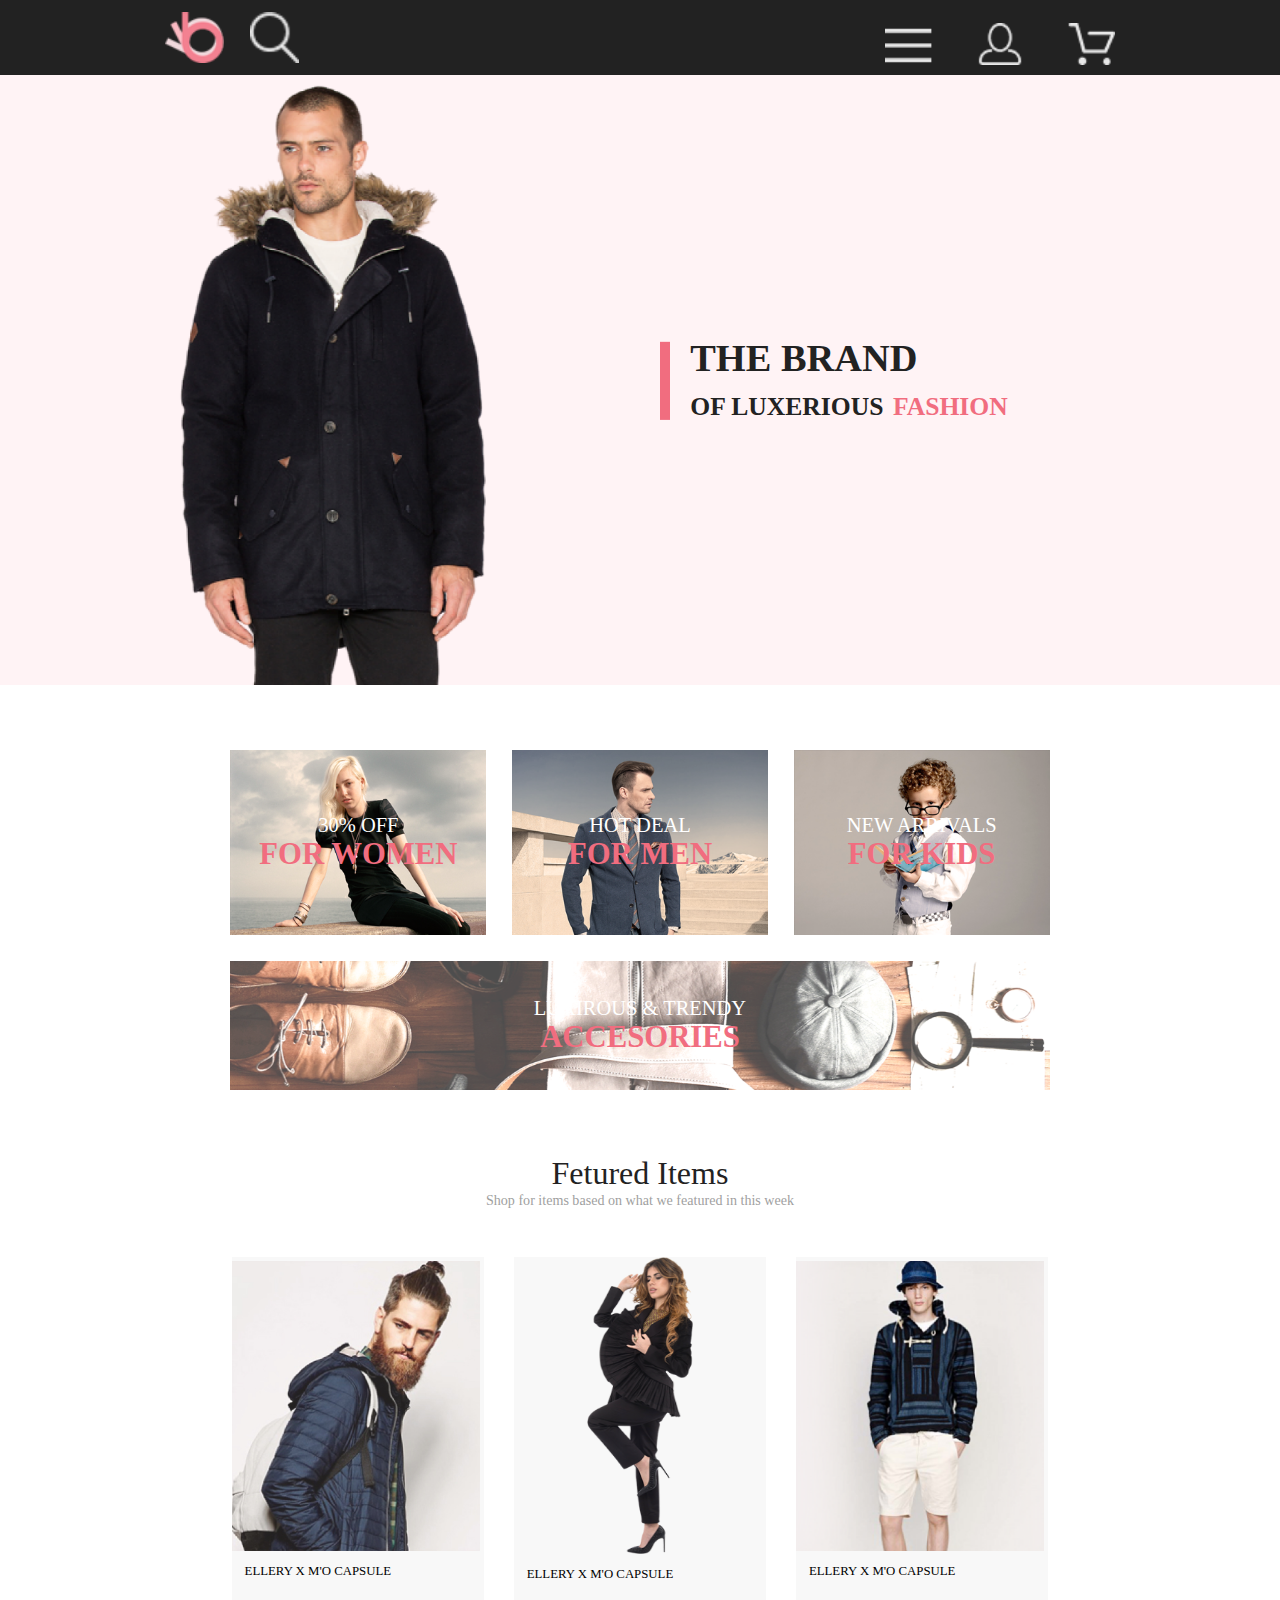
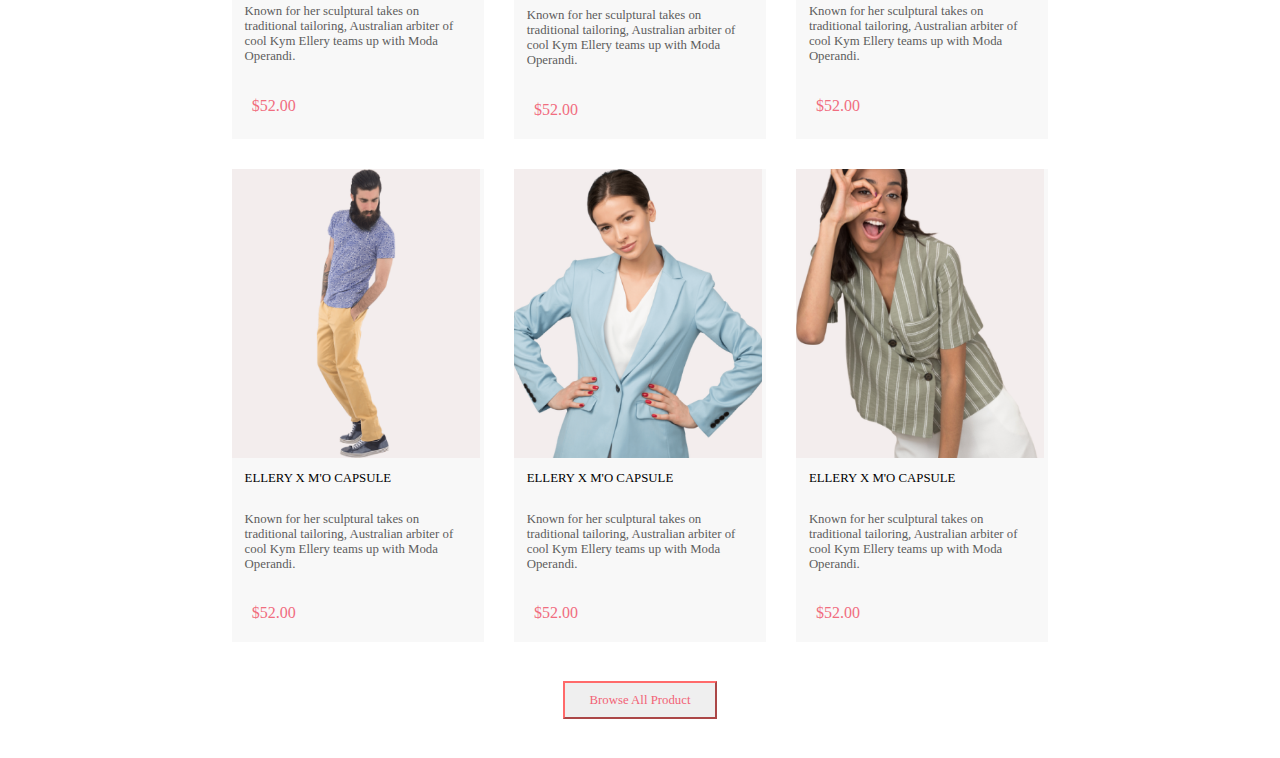
==== index.html @ 2a45edfb "HW7_index" ====
<!DOCTYPE html>
<html lang="ru">

<head>
    <meta charset="UTF-8">
    <meta name="viewport" content="width=device-width, initial-scale=1.0">
    <link rel="stylesheet" href="style.css">
    <title>Document</title>
</head>

<body>
    <header>
        <nav class="navigator">
            <div class="cari"><img src="icon/Group 2.png" alt="logo"><img src="icon/Forma 1.png" alt=""></div>
            <div class="menu"><img class="img_menu" src="icon/Button copy.png" alt=""></div>
        </nav>
    </header>
    <section class="Background">
        <img class="images_Background" src="images/Layer_57-removebg-preview 1.png" alt="">
        <img class="icon_Background" src="icon/Rectangle 16 copy.png" alt="">
        <h1 class="text_Background">THE BRAND <samp class="text_2_Background"><br>OF LUXERIOUS</samp> <samp
                class="text_Background_colar">FASHION</samp></h1>
    </section>
    <section class="the_upper_block">
        <div class="position_upper_block">
            <span class="filtr"></span>
            <img class="images_upper_block" src="images/Layer 43.png" alt="">
            <h2 class="text_upper_block">30% OFF <br><samp class="the_upper_block_2">FOR WOMEN</samp> </h2>
        </div>
        <div class="position_upper_block">
            <img class="images_upper_block" src="images/Rectangle 30.png" alt="">
            <h2 class="text_upper_block">HOT DEAL <br><samp class="the_upper_block_2">FOR MEN </samp> </h2>
        </div>
        <div class="position_upper_block">
            <img class="images_upper_block" src="images/Rectangle 30-2.png" alt="">
            <h2 class="text_upper_block">NEW ARRIVALS <br><samp class="the_upper_block_2">FOR KIDS</samp> </h2>
        </div>
        <div class="position_upper_block">
            <img class="images_upper_block_2" src="images/Rectangle 20.png" alt="">
            <h2 class="text_upper_block">LUXIROUS & TRENDY <br><samp class="the_upper_block_2">ACCESORIES</samp> </h2>
        </div>
    </section>
    <section class="product">
        <article>
            <h1 class="heading_product">Fetured Items</h1>
            <p class="paragraph_product">Shop for items based on what we featured in this week</p>
        </article>
        <article class="footer_product">
            <div class="top_product">
                <img class="images_product" src="images/Rectangle 15 copy.jpg" alt="">
                <h1 class="product_hed">ELLERY X M'O CAPSULE</h1>
                <p class="product_text">Known for her sculptural takes on traditional tailoring, Australian arbiter of cool Kym Ellery teams up with Moda Operandi.</p>
                <h2 class="product_price">$52.00</h2>
            </div>
            <div class="top_product">
                <img class="Background_images" src="images/Layer 51.png" alt="">
                <h1 class="product_hed">ELLERY X M'O CAPSULE</h1>
                <p class="product_text">Known for her sculptural takes on traditional tailoring, Australian arbiter of cool Kym Ellery teams up with Moda Operandi.</p>
                <h2 class="product_price">$52.00</h2>
            </div>
            <div class="top_product">
                <img class="images_product" src="images/Rectangle 15 copy.png" alt="">
                <h1 class="product_hed">ELLERY X M'O CAPSULE</h1>
                <p class="product_text">Known for her sculptural takes on traditional tailoring, Australian arbiter of cool Kym Ellery teams up with Moda Operandi.</p>
                <h2 class="product_price">$52.00</h2>
            </div>
            <div class="top_product">
                <img class="images_product" src="images/Rectangle 15 copy-2.png" alt="">
                <h1 class="product_hed">ELLERY X M'O CAPSULE</h1>
                <p class="product_text">Known for her sculptural takes on traditional tailoring, Australian arbiter of cool Kym Ellery teams up with Moda Operandi.</p>
                <h2 class="product_price">$52.00</h2>
            </div>
            <div class="top_product">
                <img class="images_product" src="images/Rectangle 15 copy-3.png" alt="">
                <h1 class="product_hed">ELLERY X M'O CAPSULE</h1>
                <p class="product_text">Known for her sculptural takes on traditional tailoring, Australian arbiter of cool Kym Ellery teams up with Moda Operandi.</p>
                <h2 class="product_price">$52.00</h2>
            </div>
            <div class="top_product">
                <img class="images_product" src="images/Rectangle 15 copy-4.png" alt="">
                <h1 class="product_hed">ELLERY X M'O CAPSULE</h1>
                <p class="product_text">Known for her sculptural takes on traditional tailoring, Australian arbiter of cool Kym Ellery teams up with Moda Operandi.</p>
                <h2 class="product_price">$52.00</h2>
            </div>
        </article>
    </section>
    <section>
        <footer class="footer">
            <div class="class_footer">
                <button class="button_footer">
                    <h1 class="text_footer">Browse All Product</h1>
                </button>
            </div>
        </footer>
    </section>
</body>

</html>
---- style.css ----
* {
    margin: 0;
    padding: 0;
}

body {
    max-width: 1600px;
}

.navigator {
    display: flex;
    height: 75px;
    background-color: #222;
    justify-content: space-around;
    align-items: center;
    gap: 20vw;
}

.cari {
    display: flex;
    /* width: 44px; */
    height: 4vw;
    gap: 2vw;
}

.menu {
    height: 29px;
}
.img_menu{
    width: 18vw;
}

.Background {
    display: flex;
    align-items: center;
    background-color: rgb(255, 243, 245)
}

.images_Background {
    width: 50vw;
}

.icon_Background {
    width: 0.8vw;
    margin: 20px;
}

.text_Background {
    color: #222;
    /* width: 377px; */
    font-family: Lato;
    font-size: 3vw;
    font-style: normal;
    font-weight: 900;
    line-height: normal;
    /* margin: 10px; */
}

.text_Background_colar {
    color: #F16D7F;
    font-family: Lato;
    font-size: 2vw;
    font-style: normal;
    font-weight: 700;
    line-height: normal;

}

.text_2_Background {
    color: #222;
    font-family: Lato;
    font-size: 2vw;
    font-style: normal;
    font-weight: 700;
    line-height: normal;
}

.the_upper_block {
    display: flex;
    /* grid-template-columns: 20% 20% 20%; */
    justify-content: center;
    gap: 2vw;
    margin: 65px;
    flex-wrap: wrap;
}

.position_upper_block {
    display: grid;
    place-items: center;
    position: relative;
}

.images_upper_block {
    width: 20vw;
    background-image: linear-gradient(rgba(33, 22, 22, 0.70));

}

.images_upper_block_2 {
    width: 64vw;
}

.text_upper_block {
    position: absolute;
    color: #FFF;
    text-align: center;
    font-family: Lato;
    font-size: 1.6vw;
    font-style: normal;
    font-weight: 400;
    line-height: normal;
}

.the_upper_block_2 {
    color: #F16D7F;
    font-family: Lato;
    font-size: 2.4vw;
    font-style: normal;
    font-weight: 700;
    line-height: normal;
}

/* .position_upper_block {
    position: relative;
} */

.product {
    display: flex;
    flex-direction: column;
    align-items: center;
    justify-content: center;
}

.heading_product {
    display: flex;
    align-items: center;
    flex-direction: column;
    color: #222;
    font-family: Lato;
    font-size: 2.5vw;
    font-style: normal;
    font-weight: 400;
    line-height: normal;
    margin: 0px;

}

.paragraph_product {
    color: #9F9F9F;
    font-family: Lato;
    font-size: 1.1vw;
    font-style: normal;
    font-weight: 400;
    line-height: normal;
}

.footer_product {
    display: grid;
    grid-template-columns: repeat(3, 19.7vw);
    margin-top: 48px;
    -webkit-box-pack: center;
    justify-content: center;
    gap: 30px;


}

.Background_images {
    display: block;
    margin: auto;
    height: 23.2vw;

}

.top_product {
    background: #F8F8F8;
    display: flex;
    -webkit-box-orient: vertical;
    -webkit-box-direction: normal;
    flex-direction: column;
    -webkit-box-pack: center;
    justify-content: center;
    -webkit-box-align: start;
    align-items: flex-start;
    gap: 0vw;
}

.images_product {
    width: 19.4vw;
}

.product_hed {
    color: #000;
    font-family: Lato;
    font-size: 1vw;
    font-style: normal;
    font-weight: 400;
    line-height: normal;
    margin: 1vw;
}

.product_text {
    /* width: 20vw; */
    color: #5D5D5D;
    font-family: Lato;
    font-size: 1vw;
    font-style: normal;
    font-weight: 300;
    line-height: normal;
    margin: 1vw;
}

.product_price {
    color: #F16D7F;
    font-family: Lato;
    font-size: 16px;
    font-style: normal;
    font-weight: 400;
    line-height: normal;
    margin: 20px;
}

.class_footer {
    display: flex;
    justify-content: center;
    align-items: center;
    margin: 3vw;
}

.button_footer {
    width: 12vw;
    height: 3vw;
    flex-shrink: 0;
    border-color: #FF6A6A;
}

.text_footer {
    color: #F26376;
    font-family: Lato;
    font-size: 1vw;
    font-style: normal;
    font-weight: 400;
    line-height: normal;
}

@media(max-width:1023px) {
    .the_upper_block {
        display: grid;
        grid-template-columns: repeat(3, 30vw);
        justify-content: center;
        gap: 2vw;
        margin: 65px;
    }

    .images_upper_block {
        width: 30vw;
    }

    .images_upper_block_2 {
        grid-column: 1/span4;
        width: 94vw;
    }

    .text_upper_block {
        grid-column: 1/ span4;
    }

    .footer_product {
        display: grid;
        grid-template-columns: repeat(2, 45.5vw);
        margin-top: 48px;
        -webkit-box-pack: center;
        justify-content: center;
        gap: 30px;
    }

    .images_product {
        width: 47vw;
    }

    .Background_images {
        display: block;
        margin: auto;
        height: 47vw;
    }

    .top_product {
        background: #F8F8F8;
        display: flex;
        width: 47vw;
        -webkit-box-direction: normal;
        flex-direction: column;
        -webkit-box-pack: center;
        justify-content: center;
        -webkit-box-align: start;
        align-items: flex-start;
        gap: 0vw;
    }

    .button_footer {
        width: 26vw;
        height: 5vw;
    }

    .text_footer{
        font-size: 2vw;
    }

}
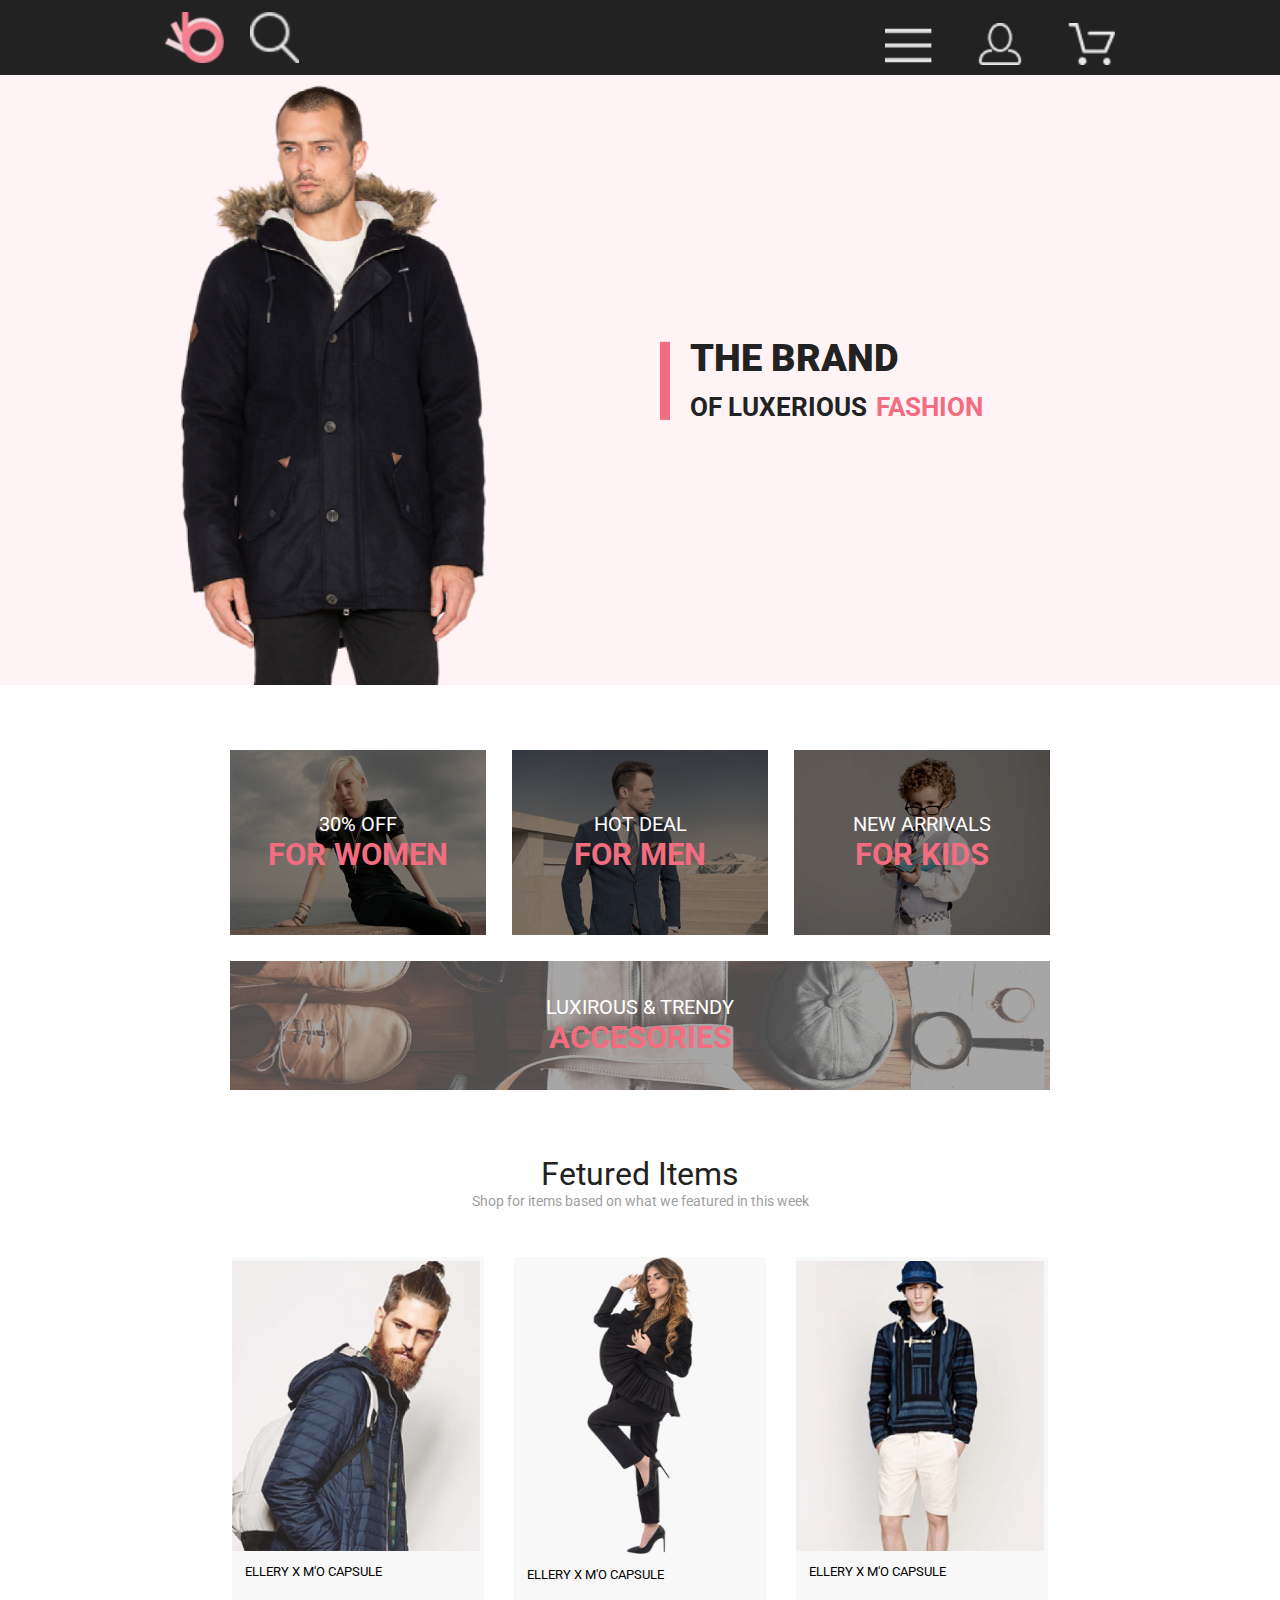
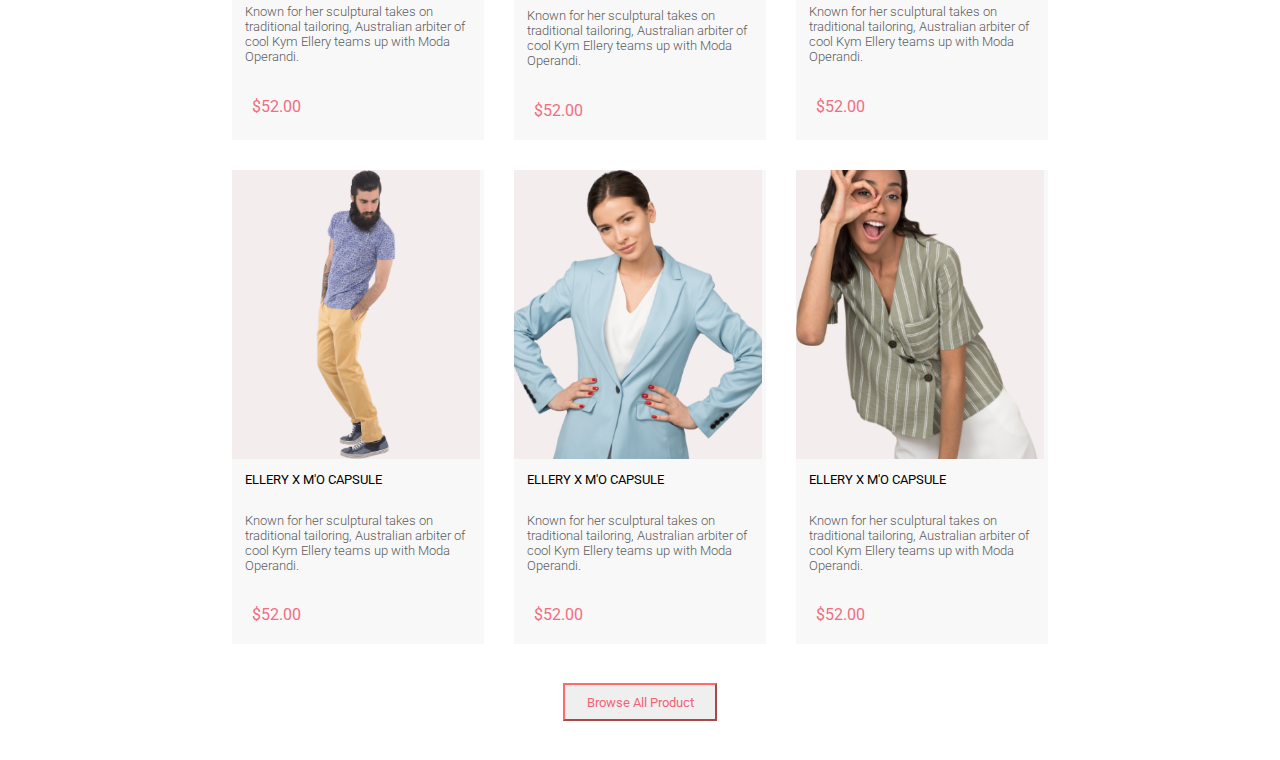
==== commit 6797d684: "HW_8" ====
--- a/index.html
+++ b/index.html
@@ -5,6 +5,9 @@
     <meta charset="UTF-8">
     <meta name="viewport" content="width=device-width, initial-scale=1.0">
     <link rel="stylesheet" href="style.css">
+    <link rel="preconnect" href="https://fonts.googleapis.com">
+    <link rel="preconnect" href="https://fonts.gstatic.com" crossorigin>
+    <link href="https://fonts.googleapis.com/css2?family=Roboto&display=swap" rel="stylesheet">
     <title>Document</title>
 </head>
 
@@ -49,37 +52,43 @@
             <div class="top_product">
                 <img class="images_product" src="images/Rectangle 15 copy.jpg" alt="">
                 <h1 class="product_hed">ELLERY X M'O CAPSULE</h1>
-                <p class="product_text">Known for her sculptural takes on traditional tailoring, Australian arbiter of cool Kym Ellery teams up with Moda Operandi.</p>
+                <p class="product_text">Known for her sculptural takes on traditional tailoring, Australian arbiter of
+                    cool Kym Ellery teams up with Moda Operandi.</p>
                 <h2 class="product_price">$52.00</h2>
             </div>
             <div class="top_product">
                 <img class="Background_images" src="images/Layer 51.png" alt="">
                 <h1 class="product_hed">ELLERY X M'O CAPSULE</h1>
-                <p class="product_text">Known for her sculptural takes on traditional tailoring, Australian arbiter of cool Kym Ellery teams up with Moda Operandi.</p>
+                <p class="product_text">Known for her sculptural takes on traditional tailoring, Australian arbiter of
+                    cool Kym Ellery teams up with Moda Operandi.</p>
                 <h2 class="product_price">$52.00</h2>
             </div>
             <div class="top_product">
                 <img class="images_product" src="images/Rectangle 15 copy.png" alt="">
                 <h1 class="product_hed">ELLERY X M'O CAPSULE</h1>
-                <p class="product_text">Known for her sculptural takes on traditional tailoring, Australian arbiter of cool Kym Ellery teams up with Moda Operandi.</p>
+                <p class="product_text">Known for her sculptural takes on traditional tailoring, Australian arbiter of
+                    cool Kym Ellery teams up with Moda Operandi.</p>
                 <h2 class="product_price">$52.00</h2>
             </div>
             <div class="top_product">
                 <img class="images_product" src="images/Rectangle 15 copy-2.png" alt="">
                 <h1 class="product_hed">ELLERY X M'O CAPSULE</h1>
-                <p class="product_text">Known for her sculptural takes on traditional tailoring, Australian arbiter of cool Kym Ellery teams up with Moda Operandi.</p>
+                <p class="product_text">Known for her sculptural takes on traditional tailoring, Australian arbiter of
+                    cool Kym Ellery teams up with Moda Operandi.</p>
                 <h2 class="product_price">$52.00</h2>
             </div>
             <div class="top_product">
                 <img class="images_product" src="images/Rectangle 15 copy-3.png" alt="">
                 <h1 class="product_hed">ELLERY X M'O CAPSULE</h1>
-                <p class="product_text">Known for her sculptural takes on traditional tailoring, Australian arbiter of cool Kym Ellery teams up with Moda Operandi.</p>
+                <p class="product_text">Known for her sculptural takes on traditional tailoring, Australian arbiter of
+                    cool Kym Ellery teams up with Moda Operandi.</p>
                 <h2 class="product_price">$52.00</h2>
             </div>
             <div class="top_product">
                 <img class="images_product" src="images/Rectangle 15 copy-4.png" alt="">
                 <h1 class="product_hed">ELLERY X M'O CAPSULE</h1>
-                <p class="product_text">Known for her sculptural takes on traditional tailoring, Australian arbiter of cool Kym Ellery teams up with Moda Operandi.</p>
+                <p class="product_text">Known for her sculptural takes on traditional tailoring, Australian arbiter of
+                    cool Kym Ellery teams up with Moda Operandi.</p>
                 <h2 class="product_price">$52.00</h2>
             </div>
         </article>
@@ -95,11 +104,4 @@
     </section>
 </body>
 
-</html>
-
-
-
-
-
-
-
+</html>--- a/style.css
+++ b/style.css
@@ -1,10 +1,11 @@
 * {
     margin: 0;
     padding: 0;
+    font-family: 'Roboto', sans-serif;
 }
 
 body {
-    max-width: 1600px;
+    /* max-width: 1600px; */
 }
 
 .navigator {
@@ -26,7 +27,8 @@
 .menu {
     height: 29px;
 }
-.img_menu{
+
+.img_menu {
     width: 18vw;
 }
 
@@ -48,7 +50,7 @@
 .text_Background {
     color: #222;
     /* width: 377px; */
-    font-family: Lato;
+    font-family: 'Roboto', sans-serif;
     font-size: 3vw;
     font-style: normal;
     font-weight: 900;
@@ -58,7 +60,7 @@
 
 .text_Background_colar {
     color: #F16D7F;
-    font-family: Lato;
+    font-family: 'Roboto', sans-serif;
     font-size: 2vw;
     font-style: normal;
     font-weight: 700;
@@ -68,7 +70,7 @@
 
 .text_2_Background {
     color: #222;
-    font-family: Lato;
+    font-family: 'Roboto', sans-serif;
     font-size: 2vw;
     font-style: normal;
     font-weight: 700;
@@ -93,18 +95,19 @@
 .images_upper_block {
     width: 20vw;
     background-image: linear-gradient(rgba(33, 22, 22, 0.70));
-
+    filter: brightness(50%)
 }
 
 .images_upper_block_2 {
     width: 64vw;
+    filter: brightness(50%);
 }
 
 .text_upper_block {
     position: absolute;
     color: #FFF;
     text-align: center;
-    font-family: Lato;
+    font-family: 'Roboto', sans-serif;
     font-size: 1.6vw;
     font-style: normal;
     font-weight: 400;
@@ -113,7 +116,7 @@
 
 .the_upper_block_2 {
     color: #F16D7F;
-    font-family: Lato;
+    font-family: 'Roboto', sans-serif;
     font-size: 2.4vw;
     font-style: normal;
     font-weight: 700;
@@ -136,7 +139,7 @@
     align-items: center;
     flex-direction: column;
     color: #222;
-    font-family: Lato;
+    font-family: 'Roboto', sans-serif;
     font-size: 2.5vw;
     font-style: normal;
     font-weight: 400;
@@ -147,7 +150,7 @@
 
 .paragraph_product {
     color: #9F9F9F;
-    font-family: Lato;
+    font-family: 'Roboto', sans-serif;
     font-size: 1.1vw;
     font-style: normal;
     font-weight: 400;
@@ -191,7 +194,7 @@
 
 .product_hed {
     color: #000;
-    font-family: Lato;
+    font-family: 'Roboto', sans-serif;
     font-size: 1vw;
     font-style: normal;
     font-weight: 400;
@@ -202,7 +205,7 @@
 .product_text {
     /* width: 20vw; */
     color: #5D5D5D;
-    font-family: Lato;
+    font-family: 'Roboto', sans-serif;
     font-size: 1vw;
     font-style: normal;
     font-weight: 300;
@@ -212,7 +215,7 @@
 
 .product_price {
     color: #F16D7F;
-    font-family: Lato;
+    font-family: 'Roboto', sans-serif;
     font-size: 16px;
     font-style: normal;
     font-weight: 400;
@@ -225,6 +228,12 @@
     justify-content: center;
     align-items: center;
     margin: 3vw;
+    background-color: transparent;
+    background-repeat: no-repeat;
+    border: none;
+    cursor: pointer;
+    overflow: hidden;
+    outline: none;
 }
 
 .button_footer {
@@ -236,14 +245,14 @@
 
 .text_footer {
     color: #F26376;
-    font-family: Lato;
+    font-family: 'Roboto', sans-serif;
     font-size: 1vw;
     font-style: normal;
     font-weight: 400;
     line-height: normal;
 }
 
-@media(max-width:1023px) {
+@media(min-width: 768px) and (max-width: 1024px) {
     .the_upper_block {
         display: grid;
         grid-template-columns: repeat(3, 30vw);
@@ -302,8 +311,138 @@
         height: 5vw;
     }
 
+    .text_footer {
+        font-size: 2vw;
+    }
+
+}
+
+@media(max-width:767px) {
+    .navigator{
+        flex-wrap: wrap;
+    }
+    .cari{
+        height: 50%;
+    }
+    .menu{
+        height: 30%;
+    }
+    .img_menu{
+        width: 90%;
+    }
+    .Background {
+        width: 100vw;
+        height: 100vw;
+        display: flex;
+        align-items: center;
+        background-color: rgb(255, 243, 245);
+        justify-content: center;
+    }
+
+    .images_Background {
+        display: none;
+    }
+
+    .text_Background {
+        font-size: 6vw;
+    }
+
+    .text_Background_colar {
+        font-size: 3.5vw;
+
+    }
+
+    .text_2_Background {
+        font-size: 3.5vw;
+    }
+
+    .icon_Background {
+        width: 1.5vw;
+        margin: 20px;
+    }
+
+    .text_upper_block {
+        font-size: 6vw;
+    }
+
+    .the_upper_block_2 {
+        font-size: 8vw;
+    }
+
+    .position_upper_block {
+        margin: 3vw;
+
+    }
+
+    .images_upper_block {
+        width: 90vw;
+
+    }
+
+    .images_upper_block_2 {
+        width: 90vw;
+        height: 20vw;
+    }
+
+    .heading_product {
+        font-size: 8vw;
+    }
+
+    .paragraph_product {
+        font-size: 3.7vw;
+    }
+
+    .footer_product {
+        display: flex;
+        flex-direction: column;
+    }
+
+    .images_product {
+        width: 90vw;
+    }
+
+    .Background_images {
+        display: block;
+        margin: auto;
+        height: 90vw;
+    }
+
+    .top_product {
+        gap: 0vw;
+        align-items: center;
+    }
+
+    .product_hed {
+        margin: 5vw;
+        font-size: 3.5vw;
+        position: relative;
+        left: -19.5vw;
+        margin-top: 8vw;
+        margin-bottom: 3vw;
+    }
+
+    .product_text {
+        font-size: 3.5vw;
+        margin-left: 5vw;
+        width: 80vw;
+    }
+    .product_price{
+        position: relative;
+        left: -30vw;
+        font-size: 5vw;
+    }
+    .class_footer{
+        
+    }
+    .button_footer{
+        width: 50vw;
+        height: 10vw;
+        margin: 10vw;
+        flex-shrink: 0;
+        border-color: #FF6A6A;
+        background-color: #ffffff;
+    }
     .text_footer{
-        font-size: 2vw;
-    }
-
+        font-size: 4vw;
+    }
 }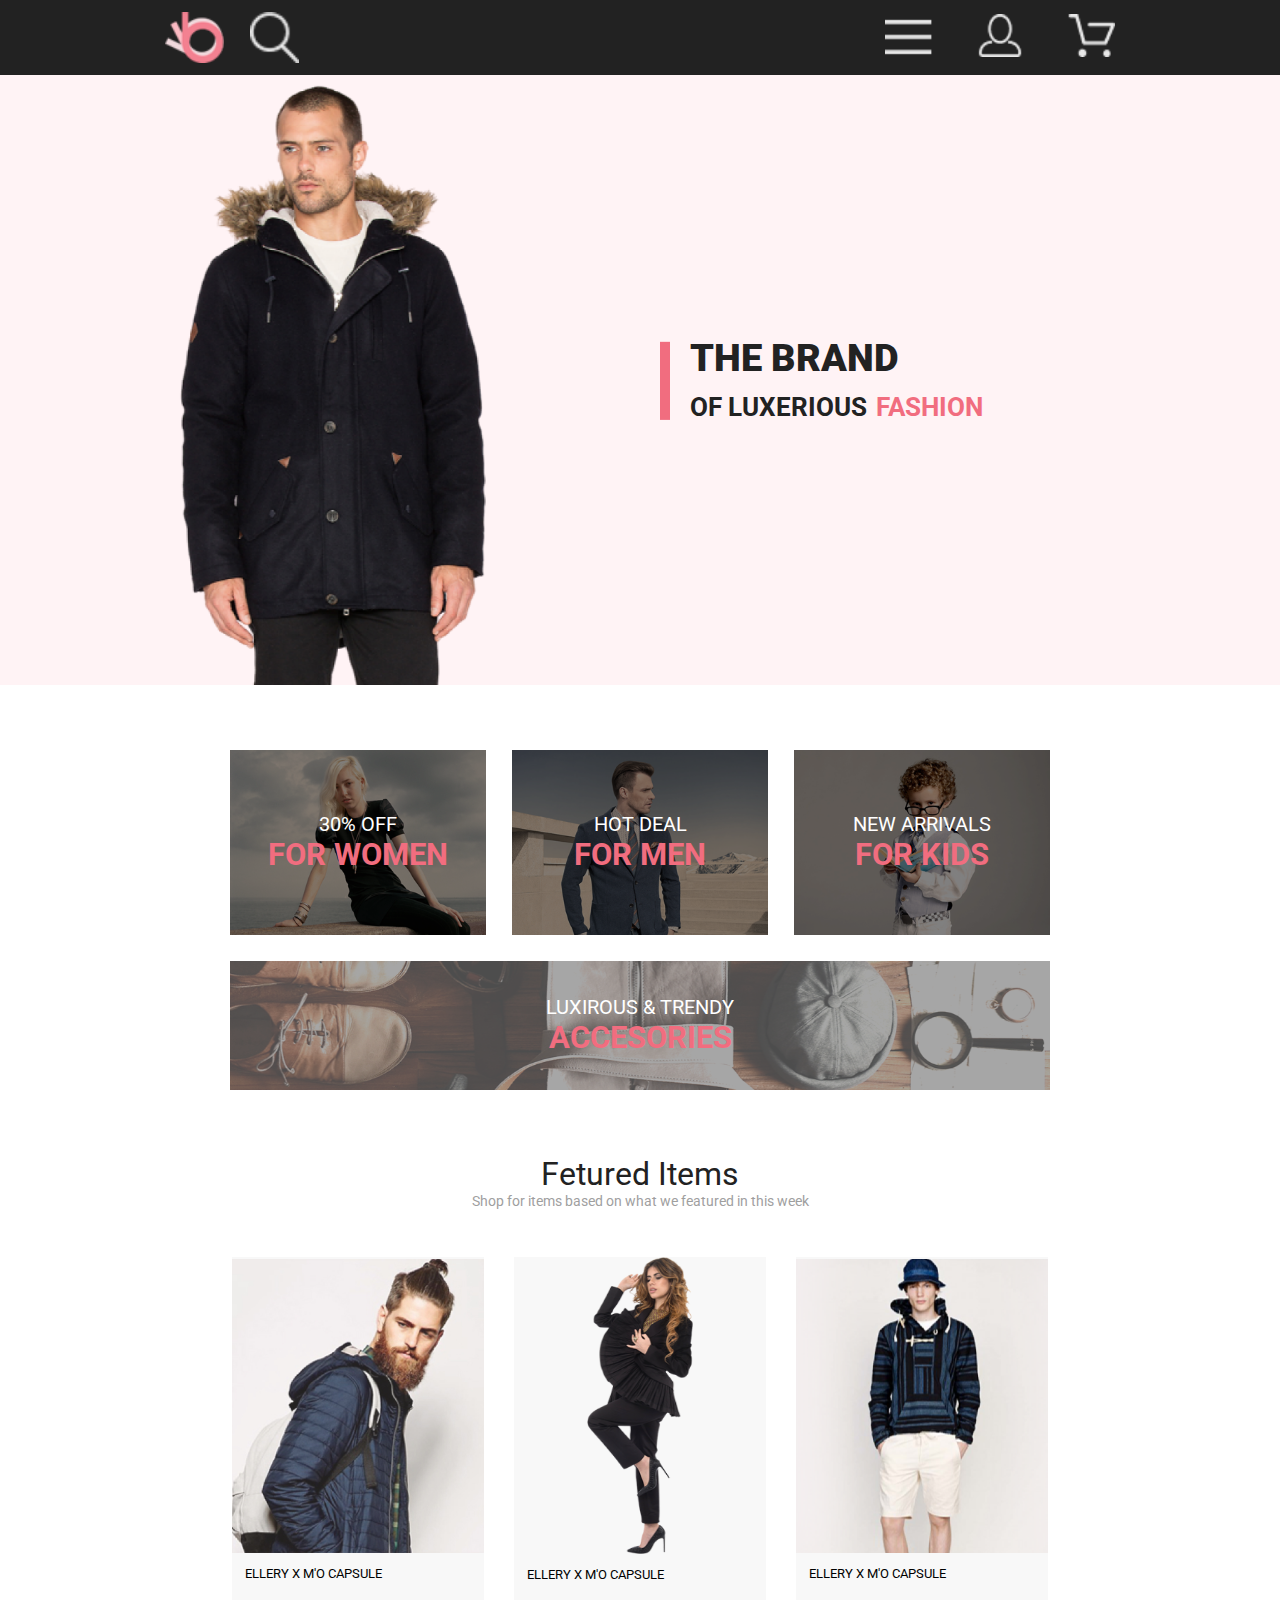
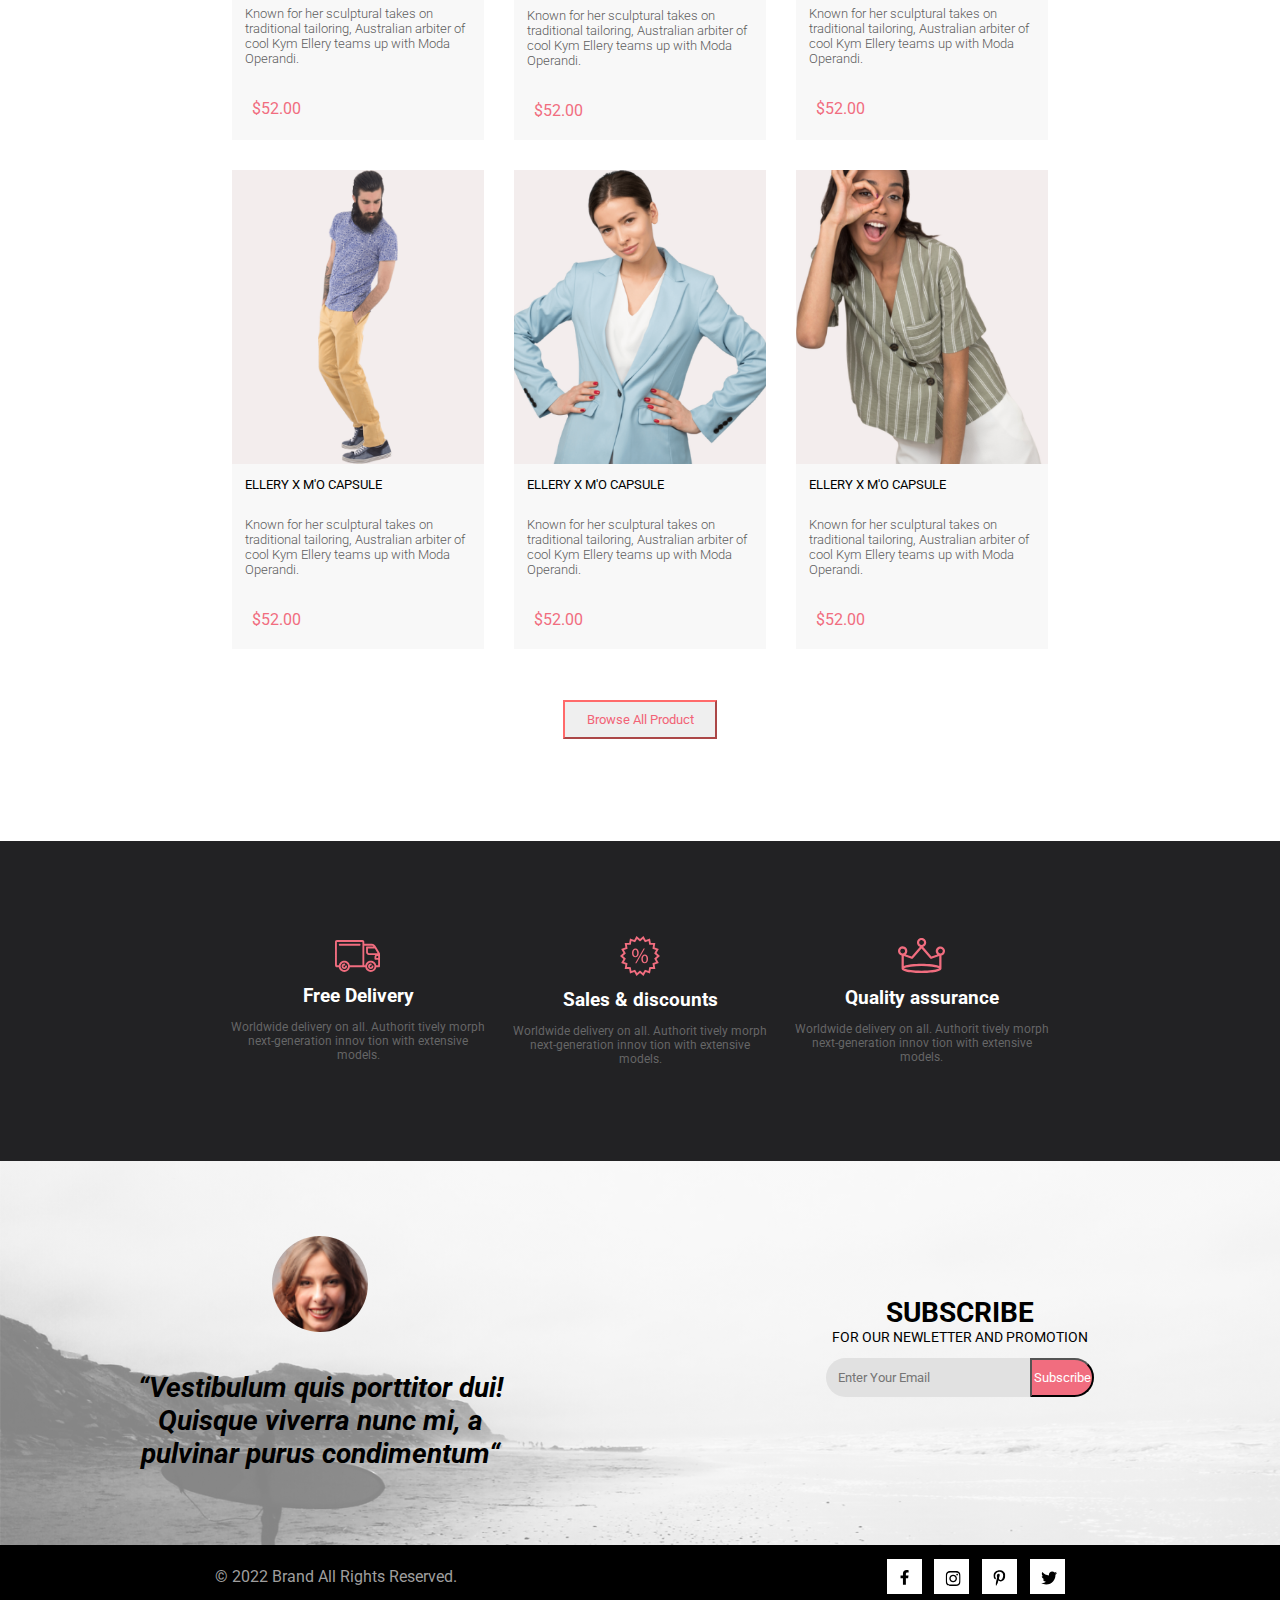
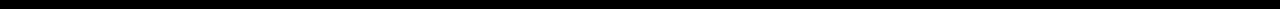
==== commit a2374695: "HW9" ====
--- a/index.html
+++ b/index.html
@@ -102,6 +102,130 @@
             </div>
         </footer>
     </section>
+    <section class="content_color">
+        <div class="content">
+            <div class="content_h1">
+                <svg class="img_content" width="46" height="32" viewBox="0 0 46 32" fill="none"
+                    xmlns="http://www.w3.org/2000/svg">
+                    <path
+                        d="M30.2868 27.2429H14.8098C14.6026 28.5509 13.9355 29.742 12.9285 30.6021C11.9215 31.4621 10.6406 31.9346 9.31633 31.9346C7.99203 31.9346 6.71117 31.4621 5.70415 30.6021C4.69713 29.742 4.03003 28.5509 3.82283 27.2429H1.88582C1.391 27.2397 0.91765 27.0404 0.569536 26.6887C0.221422 26.337 0.0269624 25.8618 0.0288259 25.3669V1.87695C0.0266969 1.38195 0.221028 0.906335 0.56917 0.554443C0.917313 0.202551 1.39082 0.00317363 1.88582 0H27.4368C27.9318 0.00317353 28.4051 0.202522 28.7531 0.554443C29.1011 0.906364 29.2952 1.38204 29.2928 1.87695V3.78198H36.4138C36.4942 3.78164 36.5742 3.79208 36.6518 3.81299C38.9518 4.01299 40.1088 5.2129 41.3288 7.2749L44.8878 13.3689C44.9727 13.5136 45.0176 13.6782 45.0178 13.8459V26.304C45.0189 26.5515 44.9216 26.7892 44.7475 26.9651C44.5733 27.141 44.3364 27.2406 44.0888 27.2419H41.2748C41.0676 28.5499 40.4005 29.741 39.3935 30.6011C38.3865 31.4611 37.1056 31.9336 35.7813 31.9336C34.457 31.9336 33.1762 31.4611 32.1691 30.6011C31.1621 29.741 30.495 28.5499 30.2878 27.2419L30.2868 27.2429ZM32.0648 26.304C32.0727 27.0369 32.2973 27.7511 32.7102 28.3567C33.1231 28.9623 33.706 29.4322 34.3854 29.7073C35.0649 29.9824 35.8105 30.0503 36.5284 29.9026C37.2464 29.7548 37.9046 29.398 38.4202 28.877C38.9358 28.3559 39.2857 27.6941 39.426 26.9746C39.5662 26.2551 39.4905 25.5103 39.2083 24.8337C38.9262 24.1572 38.4502 23.5794 37.8403 23.1729C37.2304 22.7663 36.5138 22.5491 35.7808 22.5488C34.7905 22.5552 33.8431 22.9543 33.1464 23.6582C32.4498 24.3621 32.0608 25.3136 32.0648 26.304ZM5.60085 26.304C5.60874 27.0369 5.83327 27.7511 6.2462 28.3567C6.65914 28.9623 7.24201 29.4322 7.92143 29.7073C8.60086 29.9824 9.34648 30.0503 10.0644 29.9026C10.7824 29.7548 11.4406 29.398 11.9562 28.877C12.4718 28.3559 12.8217 27.6941 12.962 26.9746C13.1022 26.2551 13.0265 25.5103 12.7443 24.8337C12.4622 24.1572 11.9862 23.5794 11.3763 23.1729C10.7664 22.7663 10.0498 22.5491 9.31682 22.5488C8.3263 22.5549 7.37866 22.9537 6.68181 23.6577C5.98496 24.3617 5.59585 25.3134 5.59984 26.304H5.60085ZM41.2728 25.366H43.1588V19.7478H40.4228C40.3002 19.7473 40.1789 19.7227 40.0659 19.6753C39.9528 19.6279 39.8502 19.5585 39.7639 19.4714C39.6776 19.3843 39.6094 19.281 39.563 19.1675C39.5167 19.054 39.4932 18.9324 39.4938 18.8098V16.9629C39.4935 16.2423 39.7691 15.5488 40.2638 15.0249H33.8848C33.8076 15.0248 33.7307 15.015 33.6558 14.9958C32.9511 14.933 32.2956 14.6081 31.819 14.0852C31.3423 13.5623 31.0793 12.8794 31.0818 12.1719V7.47192C31.0812 7.34927 31.1047 7.22758 31.151 7.11401C31.1973 7.00044 31.2656 6.89725 31.3519 6.81006C31.4381 6.72286 31.5407 6.6535 31.6538 6.60596C31.7669 6.55841 31.8882 6.53361 32.0108 6.53296H38.4938C38.1495 6.21428 37.7421 5.97123 37.2981 5.81982C36.854 5.66842 36.3831 5.61187 35.9158 5.65381H29.2928V25.3618H30.2868C30.494 24.0538 31.1611 22.8627 32.1682 22.0027C33.1752 21.1426 34.456 20.6702 35.7803 20.6702C37.1046 20.6702 38.3855 21.1426 39.3925 22.0027C40.3995 22.8627 41.0666 24.0538 41.2738 25.3618L41.2728 25.366ZM14.8088 25.366H27.4358V1.87598H1.88582V25.366H3.82283C4.03003 24.058 4.69713 22.8666 5.70415 22.0066C6.71117 21.1465 7.99203 20.6741 9.31633 20.6741C10.6406 20.6741 11.9215 21.1465 12.9285 22.0066C13.9355 22.8666 14.6026 24.058 14.8098 25.366H14.8088ZM41.3508 16.9658V17.875H43.1588V16.0278H42.2798C42.033 16.0294 41.7968 16.1288 41.6229 16.304C41.449 16.4792 41.3516 16.716 41.3518 16.9629L41.3508 16.9658ZM32.9378 12.1738C32.9368 12.4263 33.0359 12.6691 33.2134 12.8486C33.3909 13.0282 33.6324 13.13 33.8848 13.1318C33.9487 13.1316 34.0124 13.1384 34.0748 13.1519H42.5998L39.8339 8.41602H32.9338L32.9378 12.1738ZM33.0308 26.3059C33.0279 25.5734 33.3157 24.8695 33.8311 24.3489C34.3464 23.8283 35.0473 23.5333 35.7798 23.5288C36.0286 23.5288 36.2672 23.6278 36.4431 23.8037C36.619 23.9796 36.7178 24.218 36.7178 24.4668C36.7178 24.7156 36.619 24.9542 36.4431 25.1301C36.2672 25.306 36.0286 25.4048 35.7798 25.4048C35.6015 25.4032 35.4267 25.4548 35.2777 25.5527C35.1286 25.6507 35.012 25.7905 34.9427 25.9548C34.8733 26.1191 34.8544 26.3005 34.8882 26.4756C34.922 26.6507 35.0071 26.8118 35.1326 26.9385C35.2582 27.0651 35.4185 27.1516 35.5933 27.187C35.7681 27.2224 35.9494 27.2051 36.1144 27.1372C36.2793 27.0693 36.4203 26.9538 36.5196 26.8057C36.6188 26.6575 36.6718 26.4833 36.6718 26.3049C36.6718 26.0587 36.7696 25.8226 36.9438 25.6484C37.1179 25.4743 37.3541 25.3765 37.6003 25.3765C37.8466 25.3765 38.0828 25.4743 38.2569 25.6484C38.431 25.8226 38.5288 26.0587 38.5288 26.3049C38.5288 27.0343 38.2391 27.7338 37.7234 28.2495C37.2077 28.7652 36.5082 29.0549 35.7788 29.0549C35.0495 29.0549 34.35 28.7652 33.8343 28.2495C33.3186 27.7338 33.0288 27.0343 33.0288 26.3049L33.0308 26.3059ZM6.56682 26.3059C6.56389 25.5734 6.85171 24.8695 7.36708 24.3489C7.88245 23.8283 8.58329 23.5333 9.31584 23.5288C9.56462 23.5288 9.8032 23.6278 9.97911 23.8037C10.155 23.9796 10.2538 24.218 10.2538 24.4668C10.2538 24.7156 10.155 24.9542 9.97911 25.1301C9.8032 25.306 9.56462 25.4048 9.31584 25.4048C9.13751 25.4032 8.9627 25.4548 8.81365 25.5527C8.66459 25.6507 8.548 25.7905 8.47865 25.9548C8.40931 26.1191 8.39033 26.3005 8.42415 26.4756C8.45797 26.6507 8.54305 26.8118 8.6686 26.9385C8.79414 27.0651 8.95449 27.1516 9.12929 27.187C9.30409 27.2224 9.48546 27.2051 9.65038 27.1372C9.8153 27.0693 9.95634 26.9538 10.0556 26.8057C10.1548 26.6575 10.2078 26.4833 10.2078 26.3049C10.2078 26.0587 10.3057 25.8226 10.4798 25.6484C10.6539 25.4743 10.8901 25.3765 11.1363 25.3765C11.3826 25.3765 11.6188 25.4743 11.7929 25.6484C11.967 25.8226 12.0648 26.0587 12.0648 26.3049C12.0648 27.0343 11.7751 27.7338 11.2594 28.2495C10.7437 28.7652 10.0442 29.0549 9.31484 29.0549C8.58549 29.0549 7.88601 28.7652 7.37029 28.2495C6.85456 27.7338 6.56484 27.0343 6.56484 26.3049L6.56682 26.3059ZM4.70885 5.65991C4.46008 5.65991 4.22149 5.56116 4.04558 5.38525C3.86967 5.20934 3.77083 4.9707 3.77083 4.72192C3.77083 4.47315 3.86967 4.2345 4.04558 4.05859C4.22149 3.88268 4.46008 3.78394 4.70885 3.78394H24.6088C24.8576 3.78394 25.0962 3.88268 25.2721 4.05859C25.448 4.2345 25.5468 4.47315 25.5468 4.72192C25.5468 4.9707 25.448 5.20934 25.2721 5.38525C25.0962 5.56116 24.8576 5.65991 24.6088 5.65991H4.70885Z"
+                        fill="#F16D7F" />
+                </svg>
+                <h1 class="text_content">Free Delivery</h1>
+                <p class="text_content_2">Worldwide delivery on all. Authorit tively morph next-generation innov
+                    tion with extensive models.</p>
+            </div>
+            <div class="content_h1">
+                <svg class="img_content" width="40" height="40" viewBox="0 0 40 40" fill="none"
+                    xmlns="http://www.w3.org/2000/svg">
+                    <path
+                        d="M19.9939 37.0239L16.5229 39.9238L14.2349 36.0039L9.99487 37.5159L9.17285 33.0359L4.67987 32.991L5.41187 28.491L1.20386 26.8909L3.41388 22.925L-0.00012207 19.96L3.41187 16.9929L1.2019 13.0278L5.41089 11.428L4.67786 6.93286L9.17188 6.88892L9.9939 2.40894L14.2339 3.91992L16.5219 0L19.9929 2.8999L23.4639 0L25.7529 3.9209L29.9929 2.40894L30.8139 6.88989L35.3079 6.93481L34.5759 11.4299L38.7839 13.03L36.5739 16.9958L39.9859 19.9609L36.5739 22.928L38.7829 26.894L34.5739 28.4939L35.3069 32.988L30.8119 33.033L29.9909 37.5139L25.7529 36.0029L23.4639 39.9229L19.9939 37.0239ZM21.1999 35.541L22.9609 37.012L24.1219 35.022L24.9139 33.666L26.3819 34.189L28.5329 34.957L28.9499 32.6838L29.2349 31.1289L30.7959 31.113L33.0779 31.092L32.7059 28.8098L32.4519 27.25L33.9109 26.696L36.0449 25.8828L34.9249 23.873L34.1589 22.498L35.3419 21.4709L37.0759 19.9609L35.3429 18.4609L34.1599 17.4319L34.9259 16.0559L36.0469 14.0449L33.9129 13.2339L32.4539 12.6809L32.7089 11.1208L33.0809 8.83984L30.7989 8.81689L29.2389 8.80103L28.9539 7.24683L28.5379 4.97388L26.3859 5.74097L24.9179 6.26392L24.1249 4.90698L22.9629 2.91699L21.2009 4.38794L19.9958 5.39282L18.7909 4.38794L17.0299 2.91699L15.8689 4.90601L15.0769 6.26294L13.6078 5.73999L11.4579 4.97192L11.0399 7.24585L10.7549 8.80005L9.19489 8.81592L6.91388 8.83789L7.28589 11.1199L7.53986 12.678L6.08087 13.2329L3.94586 14.0439L5.06689 16.0549L5.83289 17.4299L4.6499 18.459L2.91589 19.967L4.64886 21.4739L5.83185 22.5029L5.06586 23.8779L3.94489 25.8879L6.07788 26.698L7.5379 27.2529L7.2829 28.812L6.91187 31.0959L9.19287 31.1189L10.7529 31.135L11.0379 32.6899L11.4549 34.9619L13.6069 34.1948L15.0759 33.6719L15.8679 35.0288L17.0299 37.019L18.7909 35.5479L19.9958 34.543L21.1999 35.541ZM21.3179 23.02C21.3179 20.093 22.8829 18.4648 24.7769 18.4648C26.7829 18.4648 28.0769 20.0279 28.0769 22.7949C28.0769 25.8539 26.4919 27.3718 24.6619 27.3718C22.8829 27.3718 21.3379 25.922 21.3179 23.02ZM22.8389 22.9319C22.8159 24.7829 23.5209 26.1899 24.7109 26.1899C25.9879 26.1899 26.5609 24.8049 26.5609 22.8899C26.5609 21.1249 26.0539 19.6528 24.7109 19.6528C23.4999 19.6488 22.8389 21.1029 22.8389 22.9309V22.9319ZM15.1938 27.332L23.6089 12.613H24.8419L16.4269 27.332H15.1938ZM11.9789 16.99C11.9789 14.09 13.5419 12.458 15.4369 12.458C17.4369 12.458 18.7629 14.022 18.7629 16.79C18.7629 19.848 17.1769 21.365 15.3269 21.365C13.5439 21.365 11.9999 19.915 11.9789 16.991V16.99ZM13.5209 16.9238C13.4769 18.7748 14.1618 20.1809 15.3708 20.1829C16.6479 20.1829 17.2209 18.7988 17.2209 16.8828C17.2209 15.1168 16.7139 13.645 15.3708 13.645C14.1618 13.642 13.5209 15.092 13.5209 16.925V16.9238Z"
+                        fill="#F16D7F" />
+                </svg>
+                <h1 class="text_content">Sales & discounts</h1>
+                <p class="text_content_2">Worldwide delivery on all. Authorit tively morph next-generation innov
+                    tion with extensive models.</p>
+            </div>
+            <div class="content_h1">
+                <svg class="img_content" width="48" height="35" viewBox="0 0 48 35" fill="none"
+                    xmlns="http://www.w3.org/2000/svg">
+                    <path
+                        d="M42.393 8.53564C41.1766 8.52335 40.0049 8.99349 39.1342 9.84302C38.2635 10.6925 37.7647 11.8522 37.747 13.0686C37.7501 13.7086 37.8911 14.3405 38.1603 14.9211C38.4295 15.5018 38.8206 16.0176 39.3071 16.4336L33.4471 18.4888L25.1081 8.80566C26.0034 8.50693 26.7831 7.93646 27.3388 7.17358C27.8945 6.41071 28.1983 5.49331 28.2081 4.54956C28.1828 3.33432 27.6824 2.17743 26.814 1.3269C25.9457 0.476377 24.7785 0 23.563 0C22.3475 0 21.1804 0.476377 20.3121 1.3269C19.4437 2.17743 18.9432 3.33432 18.918 4.54956C18.9277 5.48395 19.2253 6.39274 19.7702 7.15186C20.3151 7.91097 21.0809 8.48368 21.9631 8.79175L13.611 18.4917L7.7531 16.4368C8.23917 16.0206 8.62989 15.5045 8.89873 14.9238C9.16757 14.3432 9.30822 13.7116 9.31108 13.0718C9.33412 12.195 9.10852 11.3296 8.66045 10.5757C8.21238 9.82172 7.56009 9.2099 6.77898 8.81104C5.99787 8.41217 5.11986 8.2424 4.24639 8.32153C3.37291 8.40067 2.53965 8.72555 1.84295 9.2583C1.14624 9.79105 0.614525 10.5101 0.309254 11.3323C0.00398245 12.1545 -0.0623783 13.0462 0.117848 13.9045C0.298073 14.7629 0.717494 15.5526 1.32769 16.1826C1.93788 16.8126 2.71394 17.2571 3.56609 17.4646V29.7556C3.57345 29.8376 3.59015 29.9184 3.61602 29.9966C3.58308 30.1233 3.56636 30.2538 3.56609 30.3848C3.56609 34.7968 21.485 34.9268 23.528 34.9268C25.571 34.9268 43.49 34.7978 43.49 30.3848C43.4893 30.2539 43.4725 30.1234 43.44 29.9966C43.4676 29.9189 43.4845 29.8379 43.49 29.7556V17.4646C44.5889 17.2244 45.5587 16.5828 46.2094 15.6653C46.8601 14.7478 47.1449 13.6204 47.0082 12.5039C46.8715 11.3874 46.323 10.3621 45.4701 9.62866C44.6173 8.89526 43.5214 8.50653 42.397 8.53857L42.393 8.53564ZM21.174 4.55176C21.1625 4.07755 21.2926 3.61062 21.5477 3.21069C21.8027 2.81076 22.1712 2.49591 22.606 2.3064C23.0408 2.11688 23.5223 2.06132 23.9889 2.14673C24.4555 2.23214 24.8861 2.45463 25.2256 2.78589C25.5652 3.11715 25.7982 3.542 25.8951 4.00635C25.9919 4.4707 25.9482 4.95345 25.7695 5.39282C25.5907 5.8322 25.2851 6.20831 24.8915 6.47314C24.498 6.73798 24.0345 6.8795 23.5601 6.87964C22.9354 6.88605 22.3335 6.64481 21.8863 6.2085C21.4391 5.77218 21.183 5.17647 21.174 4.55176ZM13.584 20.8276C13.801 20.9026 14.0353 20.9113 14.2573 20.8525C14.4792 20.7938 14.6786 20.6701 14.83 20.4976L23.5301 10.3977L32.23 20.4976C32.3812 20.6702 32.5804 20.7938 32.8022 20.8528C33.0239 20.9117 33.2581 20.9033 33.475 20.8286L41.2331 18.1038V28.0408C36.3481 25.9188 25.124 25.8406 23.533 25.8406C21.942 25.8406 10.7141 25.9198 5.83306 28.0408V18.1038L13.584 20.8276ZM23.527 32.7166C14.827 32.7166 9.27802 31.7057 6.97002 30.8547C6.61895 30.7373 6.28322 30.578 5.97002 30.3806C6.69202 29.8596 9.03109 29.1487 12.9361 28.6487C19.9715 27.844 27.0756 27.844 34.111 28.6487C38.011 29.1487 40.3561 29.8596 41.0761 30.3806C40.7654 30.5794 40.4312 30.7388 40.0811 30.8547C37.7791 31.7037 32.235 32.7166 23.527 32.7166ZM2.28008 13.0686C2.26895 12.5945 2.39939 12.1279 2.65471 11.7283C2.91003 11.3286 3.27866 11.0139 3.71355 10.8247C4.14844 10.6355 4.62977 10.5801 5.09624 10.6658C5.56271 10.7514 5.99313 10.9743 6.33245 11.3057C6.67176 11.637 6.90458 12.0618 7.00127 12.5261C7.09797 12.9904 7.05412 13.4731 6.87529 13.9124C6.69647 14.3516 6.39074 14.7277 5.99724 14.9924C5.60374 15.2572 5.14033 15.3986 4.66607 15.3987C4.04091 15.4054 3.43856 15.1638 2.99126 14.7271C2.54396 14.2903 2.28825 13.6937 2.28008 13.0686ZM42.393 15.3987C41.935 15.3875 41.4906 15.2414 41.1152 14.9788C40.7398 14.7162 40.4501 14.3487 40.2825 13.9224C40.1149 13.496 40.0768 13.0297 40.1729 12.5818C40.269 12.1339 40.4952 11.7241 40.8229 11.4041C41.1507 11.084 41.5656 10.8677 42.0157 10.7822C42.4658 10.6968 42.931 10.7459 43.3533 10.9236C43.7756 11.1013 44.1361 11.3997 44.3897 11.7812C44.6433 12.1628 44.7788 12.6105 44.7791 13.0686C44.7704 13.6935 44.5144 14.2895 44.0672 14.7261C43.62 15.1626 43.0179 15.4041 42.393 15.3977V15.3987Z"
+                        fill="#F16D7F" />
+                </svg>
+                <h1 class="text_content class=">Quality assurance</h1>
+                <p class="text_content_2">Worldwide delivery on all. Authorit tively morph next-generation innov
+                    tion with extensive models.</p>
+            </div>
+        </div>
+    </section>
+    <section class="Background_images_sub">
+        <div class="Subscribe">
+            <div class="about_Subscribe">
+                <svg width="96" height="96" viewBox="0 0 96 96" fill="none" xmlns="http://www.w3.org/2000/svg"
+                    xmlns:xlink="http://www.w3.org/1999/xlink">
+                    <path fill-rule="evenodd" clip-rule="evenodd"
+                        d="M48.0002 96C74.5099 96 96.0002 74.5097 96.0002 48C96.0002 21.4903 74.5099 7.62939e-06 48.0002 7.62939e-06C21.4906 7.62939e-06 0.000244141 21.4903 0.000244141 48C0.000244141 74.5097 21.4906 96 48.0002 96Z"
+                        fill="url(#pattern0)" />
+                    <defs>
+                        <pattern id="pattern0" patternContentUnits="objectBoundingBox" width="1" height="1">
+                            <use xlink:href="#image0_190_1586"
+                                transform="translate(-0.253012 -0.108434) scale(0.0120482)" />
+                        </pattern>
+                        <image id="image0_190_1586" width="125" height="130"
+                            xlink:href="[data-uri]" />
+                    </defs>
+                </svg>
+                <h1 style="font-style: italic;">“Vestibulum quis porttitor dui! Quisque viverra nunc mi, a pulvinar purus condimentum“</h1>
+            </div>
+            <div>
+                <div class="forma_Subscribe">
+                    <h1>SUBSCRIBE </h1>
+                    <p>FOR OUR NEWLETTER AND PROMOTION</p>
+                </div>
+                <div class="forma_input">
+                    <input class="input_email" placeholder="Enter Your Email">
+                    <button class="vibrate-1 button_email">Subscribe</button>
+                </div>
+            </div>
+
+        </div>
+    </section>
+    <footer class="background_footer">
+        <div class="footer_text">© 2022 Brand All Rights Reserved.</div>
+        <div class="about_logo">
+            <button class="footer_logo">
+                <svg class="text_logo" width="9" height="15" viewBox="0 0 9 15" fill="none"
+                    xmlns="http://www.w3.org/2000/svg">
+                    <path
+                        d="M8.08836 8.28L8.50686 5.61602H5.89022V3.88729C5.89022 3.15847 6.25574 2.44806 7.42765 2.44806H8.61722V0.179975C8.61722 0.179975 7.53772 0 6.50561 0C4.35073 0 2.9422 1.27593 2.9422 3.5857V5.61602H0.546875V8.28H2.9422V14.72H5.89022V8.28H8.08836Z"
+                        fill="black" />
+                </svg>
+            </button>
+            <button class="footer_logo"><svg class="text_logo" width="16" height="17" viewBox="0 0 16 17" fill="none"
+                    xmlns="http://www.w3.org/2000/svg">
+                    <g clip-path="url(#clip0_190_1610)">
+                        <path
+                            d="M8.13677 4.68162C6.02163 4.68162 4.31555 6.38494 4.31555 8.49666C4.31555 10.6084 6.02163 12.3117 8.13677 12.3117C10.2519 12.3117 11.958 10.6084 11.958 8.49666C11.958 6.38494 10.2519 4.68162 8.13677 4.68162ZM8.13677 10.9769C6.76991 10.9769 5.65248 9.86463 5.65248 8.49666C5.65248 7.12869 6.76658 6.01639 8.13677 6.01639C9.50695 6.01639 10.6211 7.12869 10.6211 8.49666C10.6211 9.86463 9.50363 10.9769 8.13677 10.9769ZM13.0056 4.52557C13.0056 5.02029 12.6065 5.41541 12.1143 5.41541C11.6188 5.41541 11.223 5.01697 11.223 4.52557C11.223 4.03416 11.6221 3.63572 12.1143 3.63572C12.6065 3.63572 13.0056 4.03416 13.0056 4.52557ZM15.5364 5.42869C15.4799 4.2367 15.2072 3.18084 14.3325 2.31092C13.4612 1.441 12.4036 1.16873 11.2097 1.10897C9.9792 1.03924 6.29101 1.03924 5.0605 1.10897C3.8699 1.16541 2.81233 1.43768 1.93768 2.3076C1.06302 3.17752 0.793639 4.23338 0.733776 5.42537C0.663937 6.65389 0.663937 10.3361 0.733776 11.5646C0.790313 12.7566 1.06302 13.8125 1.93768 14.6824C2.81233 15.5523 3.86658 15.8246 5.0605 15.8844C6.29101 15.9541 9.9792 15.9541 11.2097 15.8844C12.4036 15.8279 13.4612 15.5556 14.3325 14.6824C15.2039 13.8125 15.4766 12.7566 15.5364 11.5646C15.6063 10.3361 15.6063 6.65721 15.5364 5.42869ZM13.9468 12.8828C13.6874 13.5336 13.1852 14.0349 12.53 14.2972C11.5489 14.6857 9.22094 14.5961 8.13677 14.5961C7.05259 14.5961 4.72128 14.6824 3.74353 14.2972C3.09169 14.0383 2.58951 13.5369 2.32678 12.8828C1.93768 11.9033 2.02747 9.57908 2.02747 8.49666C2.02747 7.41424 1.941 5.0867 2.32678 4.11053C2.58619 3.45975 3.08837 2.95838 3.74353 2.69608C4.72461 2.3076 7.05259 2.39725 8.13677 2.39725C9.22094 2.39725 11.5523 2.31092 12.53 2.69608C13.1818 2.95506 13.684 3.45643 13.9468 4.11053C14.3359 5.09002 14.2461 7.41424 14.2461 8.49666C14.2461 9.57908 14.3359 11.9066 13.9468 12.8828Z"
+                            fill="black" />
+                    </g>
+                    <defs>
+                        <clipPath id="clip0_190_1610">
+                            <rect width="14.8991" height="17" fill="white" transform="translate(0.68396)" />
+                        </clipPath>
+                    </defs>
+                </svg>
+            </button>
+            <button class="footer_logo"><svg class="text_logo" width="13" height="16" viewBox="0 0 13 16" fill="none"
+                    xmlns="http://www.w3.org/2000/svg">
+                    <g clip-path="url(#clip0_190_1618)">
+                        <path
+                            d="M6.7402 0.203125C3.55552 0.203125 0.408081 2.34063 0.408081 5.8C0.408081 8 1.63726 9.25 2.38221 9.25C2.68951 9.25 2.86643 8.3875 2.86643 8.14375C2.86643 7.85313 2.13079 7.23438 2.13079 6.025C2.13079 3.5125 4.03043 1.73125 6.48878 1.73125C8.60259 1.73125 10.167 2.94062 10.167 5.1625C10.167 6.82187 9.50585 9.93437 7.3641 9.93437C6.59121 9.93437 5.93006 9.37187 5.93006 8.56563C5.93006 7.38438 6.74951 6.24062 6.74951 5.02187C6.74951 2.95312 3.83487 3.32812 3.83487 5.82812C3.83487 6.35313 3.90006 6.93437 4.13286 7.4125C3.70451 9.26875 2.82919 12.0344 2.82919 13.9469C2.82919 14.5375 2.91299 15.1188 2.96886 15.7094C3.0744 15.8281 3.02163 15.8156 3.18304 15.7563C4.74744 13.6 4.69157 13.1781 5.39928 10.3562C5.78107 11.0875 6.76814 11.4812 7.55034 11.4812C10.8468 11.4812 12.3274 8.24688 12.3274 5.33125C12.3274 2.22813 9.66415 0.203125 6.7402 0.203125Z"
+                            fill="black" />
+                    </g>
+                    <defs>
+                        <clipPath id="clip0_190_1618">
+                            <rect width="11.9193" height="16" fill="white" transform="translate(0.408081)" />
+                        </clipPath>
+                    </defs>
+                </svg>
+            </button>
+            <button class="footer_logo"><svg class="text_logo" width="17" height="16" viewBox="0 0 17 16" fill="none"
+                    xmlns="http://www.w3.org/2000/svg">
+                    <g clip-path="url(#clip0_190_1614)">
+                        <path
+                            d="M14.4181 4.74107C14.4281 4.88319 14.4281 5.02535 14.4281 5.16747C14.4281 9.50247 11.1509 14.4974 5.16096 14.4974C3.31558 14.4974 1.60132 13.9593 0.159302 13.0253C0.421495 13.0558 0.673569 13.0659 0.94585 13.0659C2.46851 13.0659 3.8702 12.5482 4.98953 11.6649C3.5576 11.6345 2.3576 10.6903 1.94415 9.39081C2.14585 9.42125 2.34751 9.44156 2.5593 9.44156C2.85172 9.44156 3.14418 9.40094 3.41643 9.32991C1.92401 9.02531 0.80465 7.70553 0.80465 6.11163V6.07103C1.23825 6.31469 1.74249 6.46697 2.2769 6.48725C1.39959 5.89841 0.824826 4.89335 0.824826 3.75628C0.824826 3.14716 0.98614 2.58878 1.26851 2.10147C2.87187 4.09131 5.28195 5.39078 7.98443 5.53294C7.93403 5.28928 7.90376 5.0355 7.90376 4.78169C7.90376 2.97457 9.35586 1.5025 11.1609 1.5025C12.0987 1.5025 12.9457 1.89844 13.5407 2.53803C14.2768 2.39591 14.9827 2.12178 15.6079 1.74616C15.3659 2.5076 14.8516 3.14719 14.176 3.55325C14.8315 3.48222 15.4668 3.29944 16.0516 3.04566C15.608 3.69538 15.0533 4.27403 14.4181 4.74107Z"
+                            fill="black" />
+                    </g>
+                    <defs>
+                        <clipPath id="clip0_190_1614">
+                            <rect width="15.8924" height="16" fill="white" transform="translate(0.159302)" />
+                        </clipPath>
+                    </defs>
+                </svg>
+            </button>
+    </footer>
+
 </body>
 
 </html>--- a/style.css
+++ b/style.css
@@ -4,10 +4,6 @@
     font-family: 'Roboto', sans-serif;
 }
 
-body {
-    /* max-width: 1600px; */
-}
-
 .navigator {
     display: flex;
     height: 75px;
@@ -24,9 +20,6 @@
     gap: 2vw;
 }
 
-.menu {
-    height: 29px;
-}
 
 .img_menu {
     width: 18vw;
@@ -164,9 +157,8 @@
     -webkit-box-pack: center;
     justify-content: center;
     gap: 30px;
-
-
-}
+}
+
 
 .Background_images {
     display: block;
@@ -188,8 +180,15 @@
     gap: 0vw;
 }
 
+.top_product:hover {
+    content: "new";
+    transition: all 1s;
+    filter: brightness(50%);
+}
+
+
 .images_product {
-    width: 19.4vw;
+    width: 19.7vw;
 }
 
 .product_hed {
@@ -227,20 +226,24 @@
     display: flex;
     justify-content: center;
     align-items: center;
-    margin: 3vw;
+    margin: 4vw;
     background-color: transparent;
     background-repeat: no-repeat;
     border: none;
     cursor: pointer;
-    overflow: hidden;
     outline: none;
 }
 
 .button_footer {
     width: 12vw;
     height: 3vw;
-    flex-shrink: 0;
     border-color: #FF6A6A;
+    transition: 0.4s;
+}
+
+.button_footer:hover {
+    transform: scale(1.2);
+    /* border-color: #6aff72; */
 }
 
 .text_footer {
@@ -250,6 +253,147 @@
     font-style: normal;
     font-weight: 400;
     line-height: normal;
+}
+
+.content_color {
+    display: flex;
+    justify-content: center;
+    background: #222224;
+    height: 25vw;
+    margin-top: 8vw;
+}
+
+.content {
+    display: grid;
+    grid-template-columns: repeat(3, 1fr);
+    /* background-color: black; */
+    width: 64vw;
+    gap: 2vw;
+
+
+}
+
+.content_h1 {
+    display: flex;
+    flex-direction: column;
+    align-items: center;
+    margin: auto;
+}
+
+.text_content {
+    color: white;
+    margin-top: 1vw;
+    font-size: 1.5vw;
+}
+
+.text_content_2 {
+    color: rgba(255, 255, 255, 0.311);
+    text-align: center;
+    margin-top: 1vw;
+    font-size: 0.9vw;
+}
+
+.Background_images_sub {
+    background: linear-gradient(rgba(255, 255, 255, 0.5), rgba(255, 255, 255, 0.5)),
+        url(images/Layer\ 41.svg);
+    background-size: cover;
+
+}
+
+
+.Subscribe {
+    display: grid;
+    grid-template-columns: repeat(2, 1fr);
+    justify-items: center;
+    align-items: center;
+    height: 30vw;
+}
+
+.about_Subscribe {
+    display: flex;
+    flex-direction: column;
+    align-content: center;
+    justify-content: center;
+    align-items: center;
+    text-align: center;
+    font-size: 1.1vw;
+    gap: 3vw;
+    width: 30vw;
+}
+
+.forma_Subscribe {
+    display: flex;
+    flex-direction: column;
+    align-items: center;
+    font-size: 1.1vw;
+
+}
+
+.forma_input {
+    display: flex;
+    align-items: center;
+    height: 5vw;
+
+}
+
+.input_email {
+    width: 15vw;
+    height: 3vw;
+    background-color: #E1E1E1;
+    border-radius: 50vw 0px 0px 50vw;
+    border: none;
+    padding-left: 1vw;
+}
+
+.button_email {
+    height: 3vw;
+    border-radius: 0 50vw 50vw 0;
+    /* border: none; */
+    background-color: #F16D7F;
+    color: white;
+    width: 5vw;
+    font-size: 13px;
+    transition: all 1s;
+}
+
+.button_email:hover {
+    transition: all 3s;
+    /* border: none; */
+}
+
+
+.background_footer {
+    display: flex;
+    background: black;
+    align-items: center;
+    justify-content: space-around;
+    height: 5vw;
+}
+
+.footer_text {
+    color: rgb(159, 158, 158);
+}
+
+.about_logo {
+    display: flex;
+    flex-direction: row;
+    gap: 1vw;
+}
+
+.footer_logo {
+    background: white;
+    width: 35px;
+    height: 35px;
+    border: none;
+}
+
+.footer_logo:hover {
+    transition: all 0.5s;
+    background: #F16D7F;
+}
+
+.text_logo {
+    margin: 30%;
 }
 
 @media(min-width: 768px) and (max-width: 1024px) {
@@ -315,21 +459,80 @@
         font-size: 2vw;
     }
 
-}
+    .content {
+        display: flex;
+        flex-direction: column;
+        width: 49vw;
+    }
+
+    .content_color {
+        height: 75vw;
+    }
+
+    .text_content {
+        font-size: 3vw;
+    }
+
+    .text_content_2 {
+        font-size: 1.8vw;
+    }
+
+    .content_h1 {
+        margin: 4vw;
+    }
+
+    .Background_images_sub {
+        background-position-x: -200px;
+    }
+
+    .Subscribe {
+        display: flex;
+        align-items: center;
+        height: 60vw;
+        flex-direction: column;
+    }
+
+    .about_Subscribe {
+        margin-top: 10vw;
+    }
+
+    .forma_Subscribe {
+        margin-top: 5vw;
+    }
+
+    .forma_input {
+        margin-top: 2vw;
+    }
+
+    .input_email {
+        width: 20vw;
+        height: 5vw;
+    }
+
+    .button_email {
+        width: 10vw;
+        height: 5vw;
+    }
+}
+
 
 @media(max-width:767px) {
-    .navigator{
+    .navigator {
         flex-wrap: wrap;
     }
-    .cari{
+
+    .cari {
         height: 50%;
     }
-    .menu{
+
+    .menu {
         height: 30%;
     }
-    .img_menu{
+
+    .img_menu {
         width: 90%;
     }
+
     .Background {
         width: 100vw;
         height: 100vw;
@@ -426,15 +629,14 @@
         margin-left: 5vw;
         width: 80vw;
     }
-    .product_price{
+
+    .product_price {
         position: relative;
         left: -30vw;
         font-size: 5vw;
     }
-    .class_footer{
-        
-    }
-    .button_footer{
+
+    .button_footer {
         width: 50vw;
         height: 10vw;
         margin: 10vw;
@@ -442,7 +644,86 @@
         border-color: #FF6A6A;
         background-color: #ffffff;
     }
-    .text_footer{
+
+    .text_footer {
         font-size: 4vw;
     }
+
+    .content_color {
+        height: auto;
+    }
+
+    .content {
+        display: flex;
+        flex-direction: column;
+        margin-top: 5vw;
+        margin-bottom: 10vw;
+    }
+
+    .text_content {
+        font-size: 6vw;
+    }
+
+    .text_content_2 {
+        font-size: 2.5vw;
+    }
+
+    .content_h1 {
+        margin: 4vw;
+        gap: 3vw;
+    }
+
+    .Background_images_sub {
+        background-position-x: -70vw;
+    }
+
+    .about_Subscribe {
+        font-size: 3vw;
+        width: 90%;
+        margin-top: 10vw;
+    }
+
+    .Subscribe {
+        display: flex;
+        flex-direction: column;
+        height: 120vw;
+    }
+
+    .forma_Subscribe {
+        font-size: 4vw;
+        margin-top: 15vw;
+    }
+
+    .forma_input {
+
+        margin-top: 10vw;
+    }
+
+    .input_email {
+        width: 50vw;
+        height: 10vw;
+        padding-left: 5vw;
+    }
+
+    .button_email {
+        width: 30vw;
+        height: 10vw;
+    }
+
+    .background_footer {
+        display: flex;
+        flex-direction: column-reverse;
+        height: 30vw;
+        justify-content: space-between;
+        gap: 4vw;
+
+    }
+
+    .footer_text {
+        margin-bottom: 2vw;
+    }
+
+    .about_logo {
+        margin-top: 8vw;
+    }
 }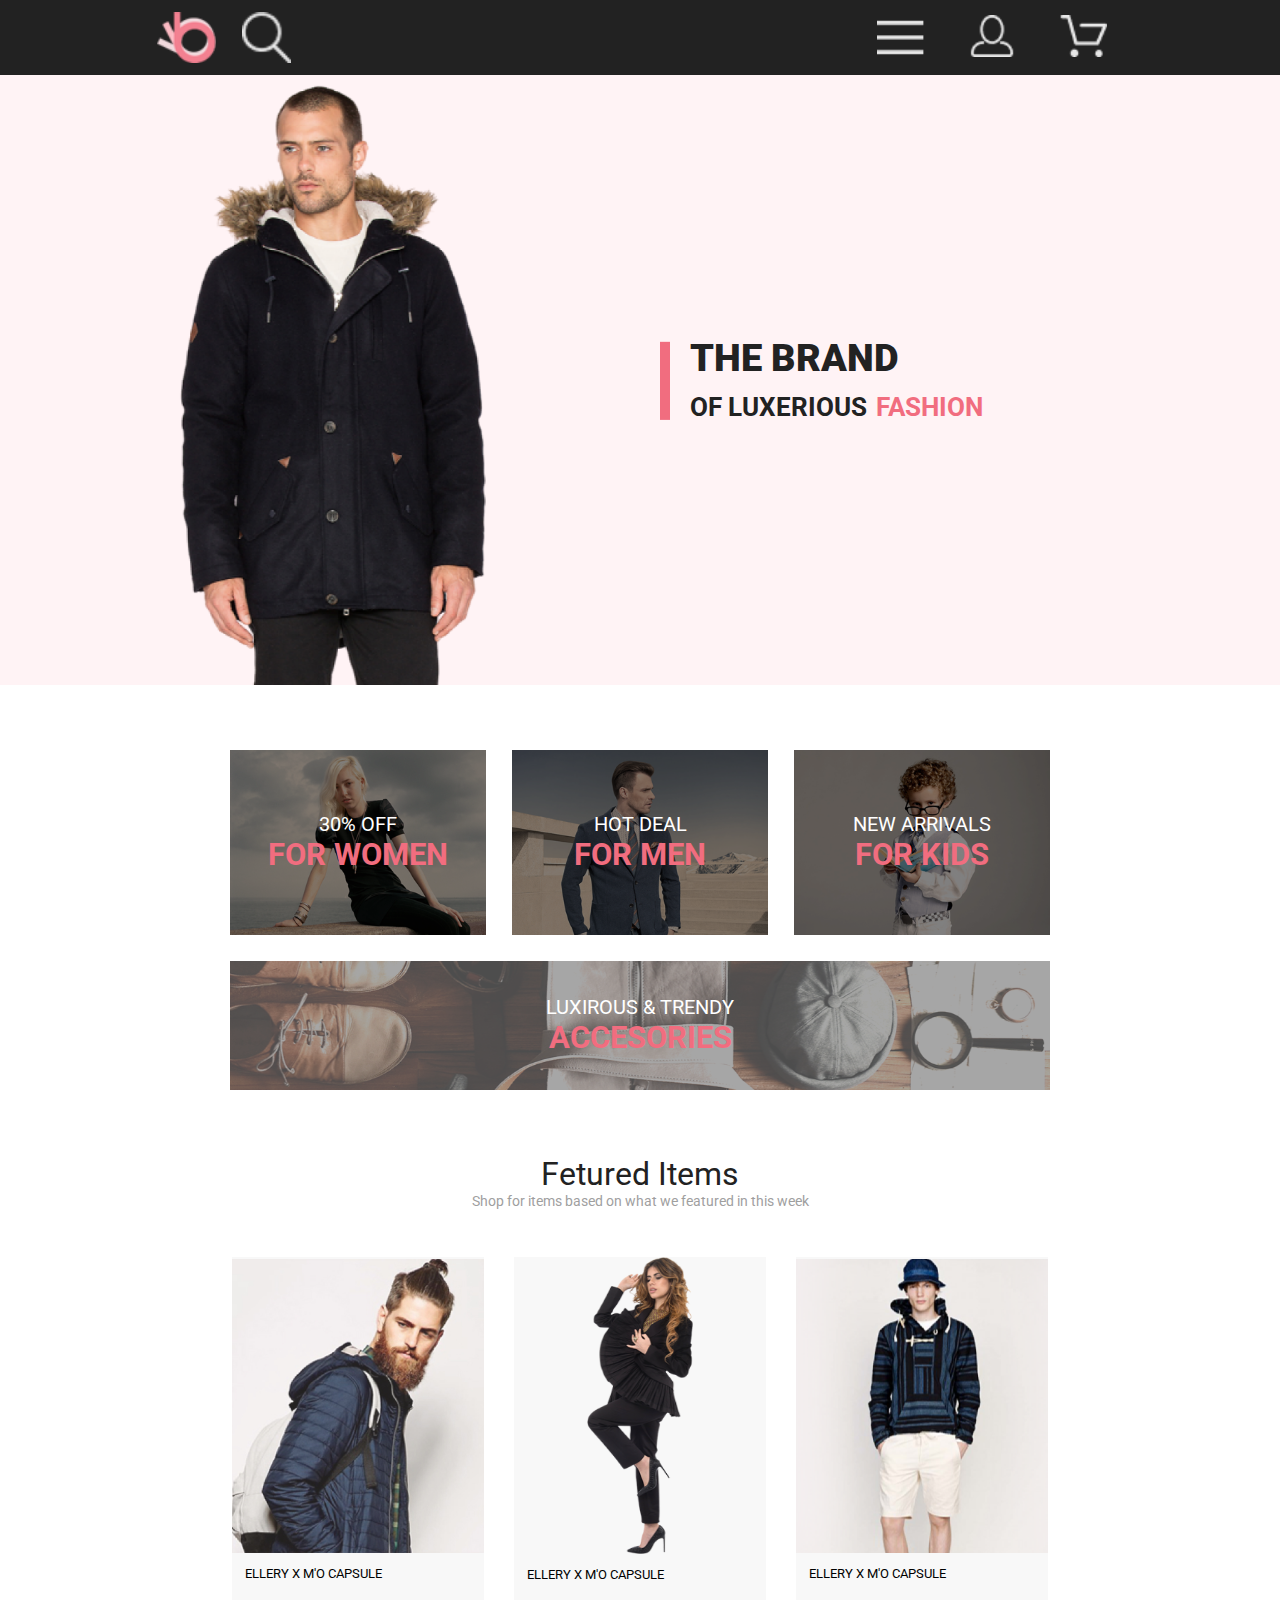
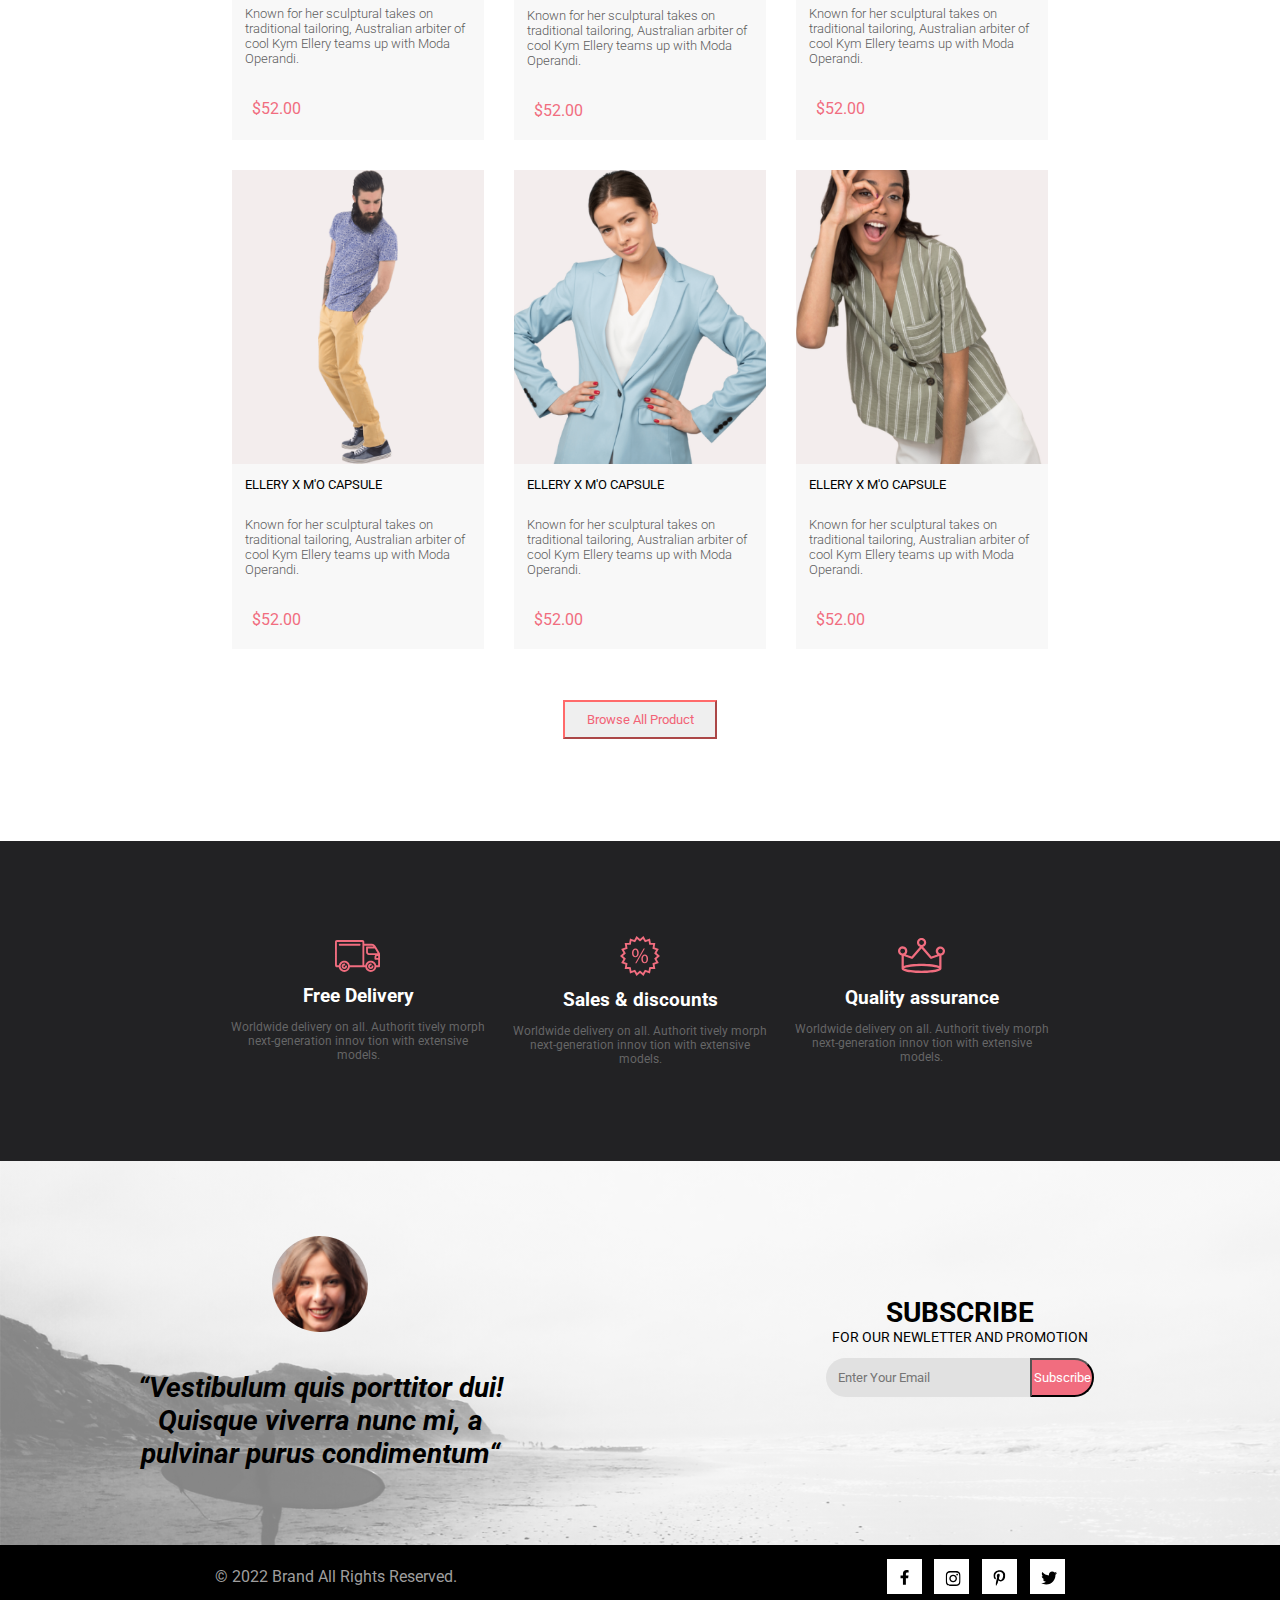
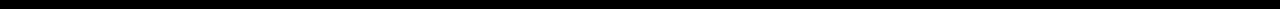
==== commit 9e0186fc: "HW10" ====
--- a/index.html
+++ b/index.html
@@ -15,7 +15,21 @@
     <header>
         <nav class="navigator">
             <div class="cari"><img src="icon/Group 2.png" alt="logo"><img src="icon/Forma 1.png" alt=""></div>
-            <div class="menu"><img class="img_menu" src="icon/Button copy.png" alt=""></div>
+            <ul class="topmenu">
+                <div class="menu dropdown">
+                    <li class="dropbtn">
+                        <a class="" href="">
+                            <img class="img_menu" src="icon/Button copy.png" alt=""></a>
+                            <ul class="submenu dropdown-content">
+                                <li><a href="">Коталог</a></li>
+                                <li><a href="">Помощь</a></li>
+                                <li><a href="">О магазине</a></li>
+                                <Li><a href="">Новости</a></Li>
+                                <Li><a href="">Контакты</a></Li>
+                              </ul>
+                    </li>
+                </div>
+            </ul>
         </nav>
     </header>
     <section class="Background">
@@ -156,7 +170,8 @@
                             xlink:href="[data-uri]" />
                     </defs>
                 </svg>
-                <h1 style="font-style: italic;">“Vestibulum quis porttitor dui! Quisque viverra nunc mi, a pulvinar purus condimentum“</h1>
+                <h1 style="font-style: italic;">“Vestibulum quis porttitor dui! Quisque viverra nunc mi, a pulvinar
+                    purus condimentum“</h1>
             </div>
             <div>
                 <div class="forma_Subscribe">
--- a/style.css
+++ b/style.css
@@ -3,6 +3,46 @@
     padding: 0;
     font-family: 'Roboto', sans-serif;
 }
+/* Кнопка выпадающего списка */
+.dropbtn {
+    /* background-color: #4CAF50; */
+    color: white;
+    padding: 16px;
+    font-size: 16px;
+    border: none;
+    list-style-type: none;
+  }
+  
+  /* Контейнер <div> - необходим для размещения выпадающего содержимого */
+  .dropdown {
+    position: relative;
+    display: inline-block;
+  }
+  
+  /* Выпадающее содержимое (скрыто по умолчанию) */
+  .dropdown-content {
+    display: none;
+    position: absolute;
+    background-color: #f1f1f1;
+    min-width: 160px;
+    box-shadow: 0px 8px 16px 0px rgba(0,0,0,0.2);
+    z-index: 1;
+  }
+  
+  /* Ссылки внутри выпадающего списка */
+  .dropdown-content a {
+    color: black;
+    padding: 12px 16px;
+    text-decoration: none;
+    display: block;
+  }
+  
+  /* Изменение цвета выпадающих ссылок при наведении курсора */
+  .dropdown-content a:hover {background-color: #ddd;}
+  
+  /* Показать выпадающее меню при наведении курсора */
+  .dropdown:hover .dropdown-content {display: block;}
+  
 
 .navigator {
     display: flex;
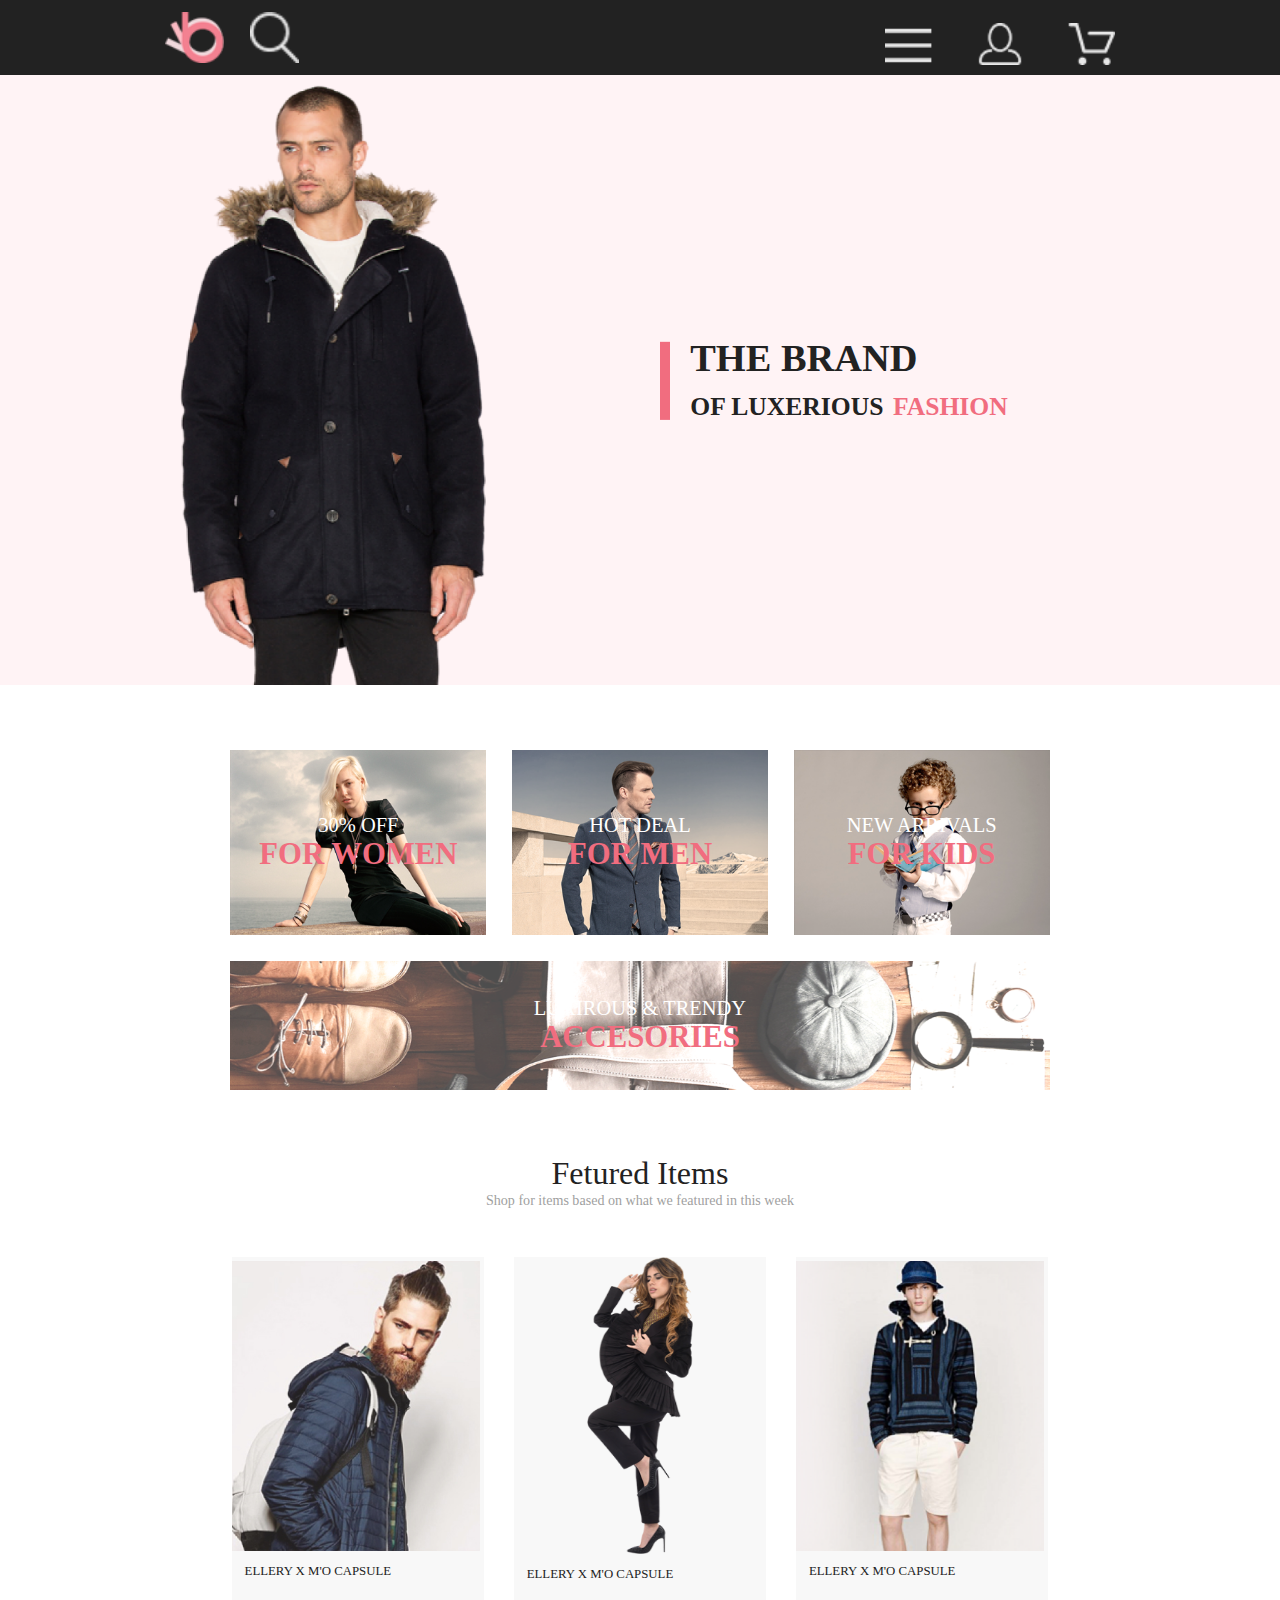
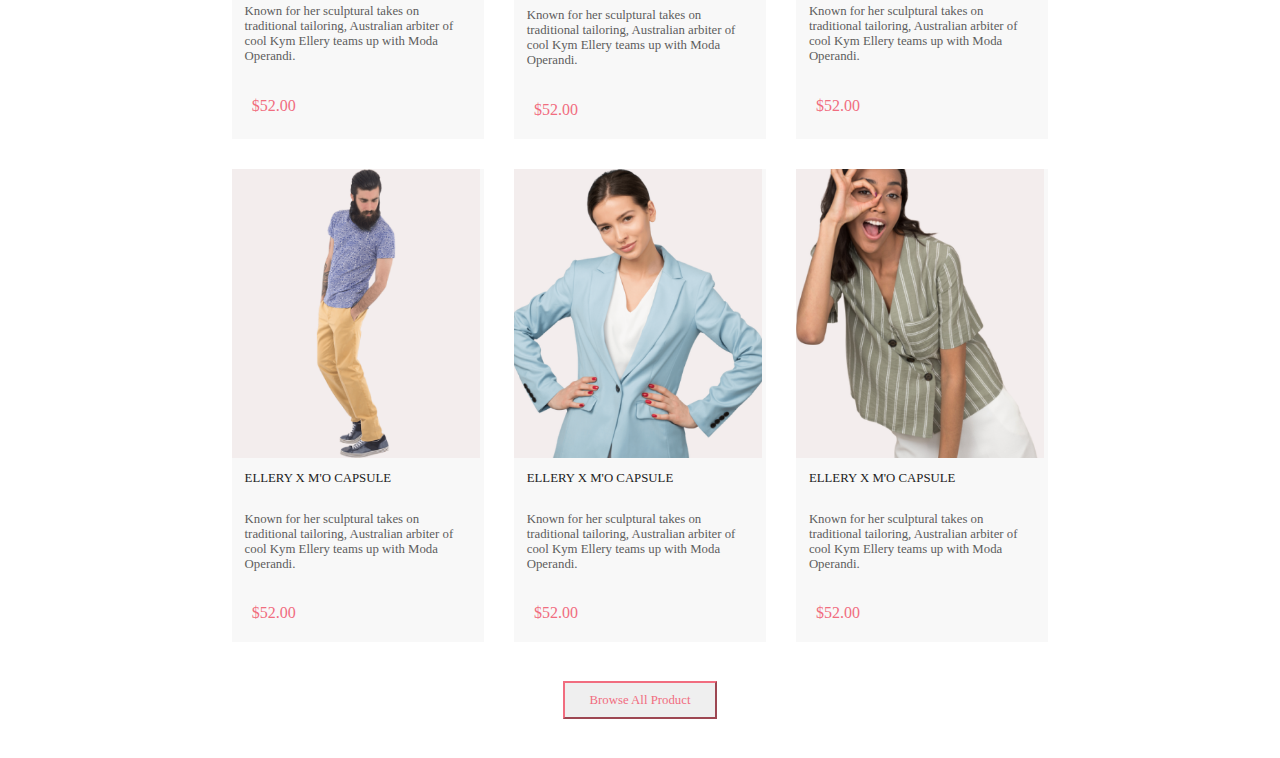
==== commit 17ec2fb8: "sass" ====
--- a/index.html
+++ b/index.html
@@ -5,9 +5,6 @@
     <meta charset="UTF-8">
     <meta name="viewport" content="width=device-width, initial-scale=1.0">
     <link rel="stylesheet" href="style.css">
-    <link rel="preconnect" href="https://fonts.googleapis.com">
-    <link rel="preconnect" href="https://fonts.gstatic.com" crossorigin>
-    <link href="https://fonts.googleapis.com/css2?family=Roboto&display=swap" rel="stylesheet">
     <title>Document</title>
 </head>
 
@@ -15,21 +12,7 @@
     <header>
         <nav class="navigator">
             <div class="cari"><img src="icon/Group 2.png" alt="logo"><img src="icon/Forma 1.png" alt=""></div>
-            <ul class="topmenu">
-                <div class="menu dropdown">
-                    <li class="dropbtn">
-                        <a class="" href="">
-                            <img class="img_menu" src="icon/Button copy.png" alt=""></a>
-                            <ul class="submenu dropdown-content">
-                                <li><a href="">Коталог</a></li>
-                                <li><a href="">Помощь</a></li>
-                                <li><a href="">О магазине</a></li>
-                                <Li><a href="">Новости</a></Li>
-                                <Li><a href="">Контакты</a></Li>
-                              </ul>
-                    </li>
-                </div>
-            </ul>
+            <div class="menu"><img class="img_menu" src="icon/Button copy.png" alt=""></div>
         </nav>
     </header>
     <section class="Background">
@@ -66,43 +49,37 @@
             <div class="top_product">
                 <img class="images_product" src="images/Rectangle 15 copy.jpg" alt="">
                 <h1 class="product_hed">ELLERY X M'O CAPSULE</h1>
-                <p class="product_text">Known for her sculptural takes on traditional tailoring, Australian arbiter of
-                    cool Kym Ellery teams up with Moda Operandi.</p>
+                <p class="product_text">Known for her sculptural takes on traditional tailoring, Australian arbiter of cool Kym Ellery teams up with Moda Operandi.</p>
                 <h2 class="product_price">$52.00</h2>
             </div>
             <div class="top_product">
                 <img class="Background_images" src="images/Layer 51.png" alt="">
                 <h1 class="product_hed">ELLERY X M'O CAPSULE</h1>
-                <p class="product_text">Known for her sculptural takes on traditional tailoring, Australian arbiter of
-                    cool Kym Ellery teams up with Moda Operandi.</p>
+                <p class="product_text">Known for her sculptural takes on traditional tailoring, Australian arbiter of cool Kym Ellery teams up with Moda Operandi.</p>
                 <h2 class="product_price">$52.00</h2>
             </div>
             <div class="top_product">
                 <img class="images_product" src="images/Rectangle 15 copy.png" alt="">
                 <h1 class="product_hed">ELLERY X M'O CAPSULE</h1>
-                <p class="product_text">Known for her sculptural takes on traditional tailoring, Australian arbiter of
-                    cool Kym Ellery teams up with Moda Operandi.</p>
+                <p class="product_text">Known for her sculptural takes on traditional tailoring, Australian arbiter of cool Kym Ellery teams up with Moda Operandi.</p>
                 <h2 class="product_price">$52.00</h2>
             </div>
             <div class="top_product">
                 <img class="images_product" src="images/Rectangle 15 copy-2.png" alt="">
                 <h1 class="product_hed">ELLERY X M'O CAPSULE</h1>
-                <p class="product_text">Known for her sculptural takes on traditional tailoring, Australian arbiter of
-                    cool Kym Ellery teams up with Moda Operandi.</p>
+                <p class="product_text">Known for her sculptural takes on traditional tailoring, Australian arbiter of cool Kym Ellery teams up with Moda Operandi.</p>
                 <h2 class="product_price">$52.00</h2>
             </div>
             <div class="top_product">
                 <img class="images_product" src="images/Rectangle 15 copy-3.png" alt="">
                 <h1 class="product_hed">ELLERY X M'O CAPSULE</h1>
-                <p class="product_text">Known for her sculptural takes on traditional tailoring, Australian arbiter of
-                    cool Kym Ellery teams up with Moda Operandi.</p>
+                <p class="product_text">Known for her sculptural takes on traditional tailoring, Australian arbiter of cool Kym Ellery teams up with Moda Operandi.</p>
                 <h2 class="product_price">$52.00</h2>
             </div>
             <div class="top_product">
                 <img class="images_product" src="images/Rectangle 15 copy-4.png" alt="">
                 <h1 class="product_hed">ELLERY X M'O CAPSULE</h1>
-                <p class="product_text">Known for her sculptural takes on traditional tailoring, Australian arbiter of
-                    cool Kym Ellery teams up with Moda Operandi.</p>
+                <p class="product_text">Known for her sculptural takes on traditional tailoring, Australian arbiter of cool Kym Ellery teams up with Moda Operandi.</p>
                 <h2 class="product_price">$52.00</h2>
             </div>
         </article>
@@ -116,131 +93,13 @@
             </div>
         </footer>
     </section>
-    <section class="content_color">
-        <div class="content">
-            <div class="content_h1">
-                <svg class="img_content" width="46" height="32" viewBox="0 0 46 32" fill="none"
-                    xmlns="http://www.w3.org/2000/svg">
-                    <path
-                        d="M30.2868 27.2429H14.8098C14.6026 28.5509 13.9355 29.742 12.9285 30.6021C11.9215 31.4621 10.6406 31.9346 9.31633 31.9346C7.99203 31.9346 6.71117 31.4621 5.70415 30.6021C4.69713 29.742 4.03003 28.5509 3.82283 27.2429H1.88582C1.391 27.2397 0.91765 27.0404 0.569536 26.6887C0.221422 26.337 0.0269624 25.8618 0.0288259 25.3669V1.87695C0.0266969 1.38195 0.221028 0.906335 0.56917 0.554443C0.917313 0.202551 1.39082 0.00317363 1.88582 0H27.4368C27.9318 0.00317353 28.4051 0.202522 28.7531 0.554443C29.1011 0.906364 29.2952 1.38204 29.2928 1.87695V3.78198H36.4138C36.4942 3.78164 36.5742 3.79208 36.6518 3.81299C38.9518 4.01299 40.1088 5.2129 41.3288 7.2749L44.8878 13.3689C44.9727 13.5136 45.0176 13.6782 45.0178 13.8459V26.304C45.0189 26.5515 44.9216 26.7892 44.7475 26.9651C44.5733 27.141 44.3364 27.2406 44.0888 27.2419H41.2748C41.0676 28.5499 40.4005 29.741 39.3935 30.6011C38.3865 31.4611 37.1056 31.9336 35.7813 31.9336C34.457 31.9336 33.1762 31.4611 32.1691 30.6011C31.1621 29.741 30.495 28.5499 30.2878 27.2419L30.2868 27.2429ZM32.0648 26.304C32.0727 27.0369 32.2973 27.7511 32.7102 28.3567C33.1231 28.9623 33.706 29.4322 34.3854 29.7073C35.0649 29.9824 35.8105 30.0503 36.5284 29.9026C37.2464 29.7548 37.9046 29.398 38.4202 28.877C38.9358 28.3559 39.2857 27.6941 39.426 26.9746C39.5662 26.2551 39.4905 25.5103 39.2083 24.8337C38.9262 24.1572 38.4502 23.5794 37.8403 23.1729C37.2304 22.7663 36.5138 22.5491 35.7808 22.5488C34.7905 22.5552 33.8431 22.9543 33.1464 23.6582C32.4498 24.3621 32.0608 25.3136 32.0648 26.304ZM5.60085 26.304C5.60874 27.0369 5.83327 27.7511 6.2462 28.3567C6.65914 28.9623 7.24201 29.4322 7.92143 29.7073C8.60086 29.9824 9.34648 30.0503 10.0644 29.9026C10.7824 29.7548 11.4406 29.398 11.9562 28.877C12.4718 28.3559 12.8217 27.6941 12.962 26.9746C13.1022 26.2551 13.0265 25.5103 12.7443 24.8337C12.4622 24.1572 11.9862 23.5794 11.3763 23.1729C10.7664 22.7663 10.0498 22.5491 9.31682 22.5488C8.3263 22.5549 7.37866 22.9537 6.68181 23.6577C5.98496 24.3617 5.59585 25.3134 5.59984 26.304H5.60085ZM41.2728 25.366H43.1588V19.7478H40.4228C40.3002 19.7473 40.1789 19.7227 40.0659 19.6753C39.9528 19.6279 39.8502 19.5585 39.7639 19.4714C39.6776 19.3843 39.6094 19.281 39.563 19.1675C39.5167 19.054 39.4932 18.9324 39.4938 18.8098V16.9629C39.4935 16.2423 39.7691 15.5488 40.2638 15.0249H33.8848C33.8076 15.0248 33.7307 15.015 33.6558 14.9958C32.9511 14.933 32.2956 14.6081 31.819 14.0852C31.3423 13.5623 31.0793 12.8794 31.0818 12.1719V7.47192C31.0812 7.34927 31.1047 7.22758 31.151 7.11401C31.1973 7.00044 31.2656 6.89725 31.3519 6.81006C31.4381 6.72286 31.5407 6.6535 31.6538 6.60596C31.7669 6.55841 31.8882 6.53361 32.0108 6.53296H38.4938C38.1495 6.21428 37.7421 5.97123 37.2981 5.81982C36.854 5.66842 36.3831 5.61187 35.9158 5.65381H29.2928V25.3618H30.2868C30.494 24.0538 31.1611 22.8627 32.1682 22.0027C33.1752 21.1426 34.456 20.6702 35.7803 20.6702C37.1046 20.6702 38.3855 21.1426 39.3925 22.0027C40.3995 22.8627 41.0666 24.0538 41.2738 25.3618L41.2728 25.366ZM14.8088 25.366H27.4358V1.87598H1.88582V25.366H3.82283C4.03003 24.058 4.69713 22.8666 5.70415 22.0066C6.71117 21.1465 7.99203 20.6741 9.31633 20.6741C10.6406 20.6741 11.9215 21.1465 12.9285 22.0066C13.9355 22.8666 14.6026 24.058 14.8098 25.366H14.8088ZM41.3508 16.9658V17.875H43.1588V16.0278H42.2798C42.033 16.0294 41.7968 16.1288 41.6229 16.304C41.449 16.4792 41.3516 16.716 41.3518 16.9629L41.3508 16.9658ZM32.9378 12.1738C32.9368 12.4263 33.0359 12.6691 33.2134 12.8486C33.3909 13.0282 33.6324 13.13 33.8848 13.1318C33.9487 13.1316 34.0124 13.1384 34.0748 13.1519H42.5998L39.8339 8.41602H32.9338L32.9378 12.1738ZM33.0308 26.3059C33.0279 25.5734 33.3157 24.8695 33.8311 24.3489C34.3464 23.8283 35.0473 23.5333 35.7798 23.5288C36.0286 23.5288 36.2672 23.6278 36.4431 23.8037C36.619 23.9796 36.7178 24.218 36.7178 24.4668C36.7178 24.7156 36.619 24.9542 36.4431 25.1301C36.2672 25.306 36.0286 25.4048 35.7798 25.4048C35.6015 25.4032 35.4267 25.4548 35.2777 25.5527C35.1286 25.6507 35.012 25.7905 34.9427 25.9548C34.8733 26.1191 34.8544 26.3005 34.8882 26.4756C34.922 26.6507 35.0071 26.8118 35.1326 26.9385C35.2582 27.0651 35.4185 27.1516 35.5933 27.187C35.7681 27.2224 35.9494 27.2051 36.1144 27.1372C36.2793 27.0693 36.4203 26.9538 36.5196 26.8057C36.6188 26.6575 36.6718 26.4833 36.6718 26.3049C36.6718 26.0587 36.7696 25.8226 36.9438 25.6484C37.1179 25.4743 37.3541 25.3765 37.6003 25.3765C37.8466 25.3765 38.0828 25.4743 38.2569 25.6484C38.431 25.8226 38.5288 26.0587 38.5288 26.3049C38.5288 27.0343 38.2391 27.7338 37.7234 28.2495C37.2077 28.7652 36.5082 29.0549 35.7788 29.0549C35.0495 29.0549 34.35 28.7652 33.8343 28.2495C33.3186 27.7338 33.0288 27.0343 33.0288 26.3049L33.0308 26.3059ZM6.56682 26.3059C6.56389 25.5734 6.85171 24.8695 7.36708 24.3489C7.88245 23.8283 8.58329 23.5333 9.31584 23.5288C9.56462 23.5288 9.8032 23.6278 9.97911 23.8037C10.155 23.9796 10.2538 24.218 10.2538 24.4668C10.2538 24.7156 10.155 24.9542 9.97911 25.1301C9.8032 25.306 9.56462 25.4048 9.31584 25.4048C9.13751 25.4032 8.9627 25.4548 8.81365 25.5527C8.66459 25.6507 8.548 25.7905 8.47865 25.9548C8.40931 26.1191 8.39033 26.3005 8.42415 26.4756C8.45797 26.6507 8.54305 26.8118 8.6686 26.9385C8.79414 27.0651 8.95449 27.1516 9.12929 27.187C9.30409 27.2224 9.48546 27.2051 9.65038 27.1372C9.8153 27.0693 9.95634 26.9538 10.0556 26.8057C10.1548 26.6575 10.2078 26.4833 10.2078 26.3049C10.2078 26.0587 10.3057 25.8226 10.4798 25.6484C10.6539 25.4743 10.8901 25.3765 11.1363 25.3765C11.3826 25.3765 11.6188 25.4743 11.7929 25.6484C11.967 25.8226 12.0648 26.0587 12.0648 26.3049C12.0648 27.0343 11.7751 27.7338 11.2594 28.2495C10.7437 28.7652 10.0442 29.0549 9.31484 29.0549C8.58549 29.0549 7.88601 28.7652 7.37029 28.2495C6.85456 27.7338 6.56484 27.0343 6.56484 26.3049L6.56682 26.3059ZM4.70885 5.65991C4.46008 5.65991 4.22149 5.56116 4.04558 5.38525C3.86967 5.20934 3.77083 4.9707 3.77083 4.72192C3.77083 4.47315 3.86967 4.2345 4.04558 4.05859C4.22149 3.88268 4.46008 3.78394 4.70885 3.78394H24.6088C24.8576 3.78394 25.0962 3.88268 25.2721 4.05859C25.448 4.2345 25.5468 4.47315 25.5468 4.72192C25.5468 4.9707 25.448 5.20934 25.2721 5.38525C25.0962 5.56116 24.8576 5.65991 24.6088 5.65991H4.70885Z"
-                        fill="#F16D7F" />
-                </svg>
-                <h1 class="text_content">Free Delivery</h1>
-                <p class="text_content_2">Worldwide delivery on all. Authorit tively morph next-generation innov
-                    tion with extensive models.</p>
-            </div>
-            <div class="content_h1">
-                <svg class="img_content" width="40" height="40" viewBox="0 0 40 40" fill="none"
-                    xmlns="http://www.w3.org/2000/svg">
-                    <path
-                        d="M19.9939 37.0239L16.5229 39.9238L14.2349 36.0039L9.99487 37.5159L9.17285 33.0359L4.67987 32.991L5.41187 28.491L1.20386 26.8909L3.41388 22.925L-0.00012207 19.96L3.41187 16.9929L1.2019 13.0278L5.41089 11.428L4.67786 6.93286L9.17188 6.88892L9.9939 2.40894L14.2339 3.91992L16.5219 0L19.9929 2.8999L23.4639 0L25.7529 3.9209L29.9929 2.40894L30.8139 6.88989L35.3079 6.93481L34.5759 11.4299L38.7839 13.03L36.5739 16.9958L39.9859 19.9609L36.5739 22.928L38.7829 26.894L34.5739 28.4939L35.3069 32.988L30.8119 33.033L29.9909 37.5139L25.7529 36.0029L23.4639 39.9229L19.9939 37.0239ZM21.1999 35.541L22.9609 37.012L24.1219 35.022L24.9139 33.666L26.3819 34.189L28.5329 34.957L28.9499 32.6838L29.2349 31.1289L30.7959 31.113L33.0779 31.092L32.7059 28.8098L32.4519 27.25L33.9109 26.696L36.0449 25.8828L34.9249 23.873L34.1589 22.498L35.3419 21.4709L37.0759 19.9609L35.3429 18.4609L34.1599 17.4319L34.9259 16.0559L36.0469 14.0449L33.9129 13.2339L32.4539 12.6809L32.7089 11.1208L33.0809 8.83984L30.7989 8.81689L29.2389 8.80103L28.9539 7.24683L28.5379 4.97388L26.3859 5.74097L24.9179 6.26392L24.1249 4.90698L22.9629 2.91699L21.2009 4.38794L19.9958 5.39282L18.7909 4.38794L17.0299 2.91699L15.8689 4.90601L15.0769 6.26294L13.6078 5.73999L11.4579 4.97192L11.0399 7.24585L10.7549 8.80005L9.19489 8.81592L6.91388 8.83789L7.28589 11.1199L7.53986 12.678L6.08087 13.2329L3.94586 14.0439L5.06689 16.0549L5.83289 17.4299L4.6499 18.459L2.91589 19.967L4.64886 21.4739L5.83185 22.5029L5.06586 23.8779L3.94489 25.8879L6.07788 26.698L7.5379 27.2529L7.2829 28.812L6.91187 31.0959L9.19287 31.1189L10.7529 31.135L11.0379 32.6899L11.4549 34.9619L13.6069 34.1948L15.0759 33.6719L15.8679 35.0288L17.0299 37.019L18.7909 35.5479L19.9958 34.543L21.1999 35.541ZM21.3179 23.02C21.3179 20.093 22.8829 18.4648 24.7769 18.4648C26.7829 18.4648 28.0769 20.0279 28.0769 22.7949C28.0769 25.8539 26.4919 27.3718 24.6619 27.3718C22.8829 27.3718 21.3379 25.922 21.3179 23.02ZM22.8389 22.9319C22.8159 24.7829 23.5209 26.1899 24.7109 26.1899C25.9879 26.1899 26.5609 24.8049 26.5609 22.8899C26.5609 21.1249 26.0539 19.6528 24.7109 19.6528C23.4999 19.6488 22.8389 21.1029 22.8389 22.9309V22.9319ZM15.1938 27.332L23.6089 12.613H24.8419L16.4269 27.332H15.1938ZM11.9789 16.99C11.9789 14.09 13.5419 12.458 15.4369 12.458C17.4369 12.458 18.7629 14.022 18.7629 16.79C18.7629 19.848 17.1769 21.365 15.3269 21.365C13.5439 21.365 11.9999 19.915 11.9789 16.991V16.99ZM13.5209 16.9238C13.4769 18.7748 14.1618 20.1809 15.3708 20.1829C16.6479 20.1829 17.2209 18.7988 17.2209 16.8828C17.2209 15.1168 16.7139 13.645 15.3708 13.645C14.1618 13.642 13.5209 15.092 13.5209 16.925V16.9238Z"
-                        fill="#F16D7F" />
-                </svg>
-                <h1 class="text_content">Sales & discounts</h1>
-                <p class="text_content_2">Worldwide delivery on all. Authorit tively morph next-generation innov
-                    tion with extensive models.</p>
-            </div>
-            <div class="content_h1">
-                <svg class="img_content" width="48" height="35" viewBox="0 0 48 35" fill="none"
-                    xmlns="http://www.w3.org/2000/svg">
-                    <path
-                        d="M42.393 8.53564C41.1766 8.52335 40.0049 8.99349 39.1342 9.84302C38.2635 10.6925 37.7647 11.8522 37.747 13.0686C37.7501 13.7086 37.8911 14.3405 38.1603 14.9211C38.4295 15.5018 38.8206 16.0176 39.3071 16.4336L33.4471 18.4888L25.1081 8.80566C26.0034 8.50693 26.7831 7.93646 27.3388 7.17358C27.8945 6.41071 28.1983 5.49331 28.2081 4.54956C28.1828 3.33432 27.6824 2.17743 26.814 1.3269C25.9457 0.476377 24.7785 0 23.563 0C22.3475 0 21.1804 0.476377 20.3121 1.3269C19.4437 2.17743 18.9432 3.33432 18.918 4.54956C18.9277 5.48395 19.2253 6.39274 19.7702 7.15186C20.3151 7.91097 21.0809 8.48368 21.9631 8.79175L13.611 18.4917L7.7531 16.4368C8.23917 16.0206 8.62989 15.5045 8.89873 14.9238C9.16757 14.3432 9.30822 13.7116 9.31108 13.0718C9.33412 12.195 9.10852 11.3296 8.66045 10.5757C8.21238 9.82172 7.56009 9.2099 6.77898 8.81104C5.99787 8.41217 5.11986 8.2424 4.24639 8.32153C3.37291 8.40067 2.53965 8.72555 1.84295 9.2583C1.14624 9.79105 0.614525 10.5101 0.309254 11.3323C0.00398245 12.1545 -0.0623783 13.0462 0.117848 13.9045C0.298073 14.7629 0.717494 15.5526 1.32769 16.1826C1.93788 16.8126 2.71394 17.2571 3.56609 17.4646V29.7556C3.57345 29.8376 3.59015 29.9184 3.61602 29.9966C3.58308 30.1233 3.56636 30.2538 3.56609 30.3848C3.56609 34.7968 21.485 34.9268 23.528 34.9268C25.571 34.9268 43.49 34.7978 43.49 30.3848C43.4893 30.2539 43.4725 30.1234 43.44 29.9966C43.4676 29.9189 43.4845 29.8379 43.49 29.7556V17.4646C44.5889 17.2244 45.5587 16.5828 46.2094 15.6653C46.8601 14.7478 47.1449 13.6204 47.0082 12.5039C46.8715 11.3874 46.323 10.3621 45.4701 9.62866C44.6173 8.89526 43.5214 8.50653 42.397 8.53857L42.393 8.53564ZM21.174 4.55176C21.1625 4.07755 21.2926 3.61062 21.5477 3.21069C21.8027 2.81076 22.1712 2.49591 22.606 2.3064C23.0408 2.11688 23.5223 2.06132 23.9889 2.14673C24.4555 2.23214 24.8861 2.45463 25.2256 2.78589C25.5652 3.11715 25.7982 3.542 25.8951 4.00635C25.9919 4.4707 25.9482 4.95345 25.7695 5.39282C25.5907 5.8322 25.2851 6.20831 24.8915 6.47314C24.498 6.73798 24.0345 6.8795 23.5601 6.87964C22.9354 6.88605 22.3335 6.64481 21.8863 6.2085C21.4391 5.77218 21.183 5.17647 21.174 4.55176ZM13.584 20.8276C13.801 20.9026 14.0353 20.9113 14.2573 20.8525C14.4792 20.7938 14.6786 20.6701 14.83 20.4976L23.5301 10.3977L32.23 20.4976C32.3812 20.6702 32.5804 20.7938 32.8022 20.8528C33.0239 20.9117 33.2581 20.9033 33.475 20.8286L41.2331 18.1038V28.0408C36.3481 25.9188 25.124 25.8406 23.533 25.8406C21.942 25.8406 10.7141 25.9198 5.83306 28.0408V18.1038L13.584 20.8276ZM23.527 32.7166C14.827 32.7166 9.27802 31.7057 6.97002 30.8547C6.61895 30.7373 6.28322 30.578 5.97002 30.3806C6.69202 29.8596 9.03109 29.1487 12.9361 28.6487C19.9715 27.844 27.0756 27.844 34.111 28.6487C38.011 29.1487 40.3561 29.8596 41.0761 30.3806C40.7654 30.5794 40.4312 30.7388 40.0811 30.8547C37.7791 31.7037 32.235 32.7166 23.527 32.7166ZM2.28008 13.0686C2.26895 12.5945 2.39939 12.1279 2.65471 11.7283C2.91003 11.3286 3.27866 11.0139 3.71355 10.8247C4.14844 10.6355 4.62977 10.5801 5.09624 10.6658C5.56271 10.7514 5.99313 10.9743 6.33245 11.3057C6.67176 11.637 6.90458 12.0618 7.00127 12.5261C7.09797 12.9904 7.05412 13.4731 6.87529 13.9124C6.69647 14.3516 6.39074 14.7277 5.99724 14.9924C5.60374 15.2572 5.14033 15.3986 4.66607 15.3987C4.04091 15.4054 3.43856 15.1638 2.99126 14.7271C2.54396 14.2903 2.28825 13.6937 2.28008 13.0686ZM42.393 15.3987C41.935 15.3875 41.4906 15.2414 41.1152 14.9788C40.7398 14.7162 40.4501 14.3487 40.2825 13.9224C40.1149 13.496 40.0768 13.0297 40.1729 12.5818C40.269 12.1339 40.4952 11.7241 40.8229 11.4041C41.1507 11.084 41.5656 10.8677 42.0157 10.7822C42.4658 10.6968 42.931 10.7459 43.3533 10.9236C43.7756 11.1013 44.1361 11.3997 44.3897 11.7812C44.6433 12.1628 44.7788 12.6105 44.7791 13.0686C44.7704 13.6935 44.5144 14.2895 44.0672 14.7261C43.62 15.1626 43.0179 15.4041 42.393 15.3977V15.3987Z"
-                        fill="#F16D7F" />
-                </svg>
-                <h1 class="text_content class=">Quality assurance</h1>
-                <p class="text_content_2">Worldwide delivery on all. Authorit tively morph next-generation innov
-                    tion with extensive models.</p>
-            </div>
-        </div>
-    </section>
-    <section class="Background_images_sub">
-        <div class="Subscribe">
-            <div class="about_Subscribe">
-                <svg width="96" height="96" viewBox="0 0 96 96" fill="none" xmlns="http://www.w3.org/2000/svg"
-                    xmlns:xlink="http://www.w3.org/1999/xlink">
-                    <path fill-rule="evenodd" clip-rule="evenodd"
-                        d="M48.0002 96C74.5099 96 96.0002 74.5097 96.0002 48C96.0002 21.4903 74.5099 7.62939e-06 48.0002 7.62939e-06C21.4906 7.62939e-06 0.000244141 21.4903 0.000244141 48C0.000244141 74.5097 21.4906 96 48.0002 96Z"
-                        fill="url(#pattern0)" />
-                    <defs>
-                        <pattern id="pattern0" patternContentUnits="objectBoundingBox" width="1" height="1">
-                            <use xlink:href="#image0_190_1586"
-                                transform="translate(-0.253012 -0.108434) scale(0.0120482)" />
-                        </pattern>
-                        <image id="image0_190_1586" width="125" height="130"
-                            xlink:href="[data-uri]" />
-                    </defs>
-                </svg>
-                <h1 style="font-style: italic;">“Vestibulum quis porttitor dui! Quisque viverra nunc mi, a pulvinar
-                    purus condimentum“</h1>
-            </div>
-            <div>
-                <div class="forma_Subscribe">
-                    <h1>SUBSCRIBE </h1>
-                    <p>FOR OUR NEWLETTER AND PROMOTION</p>
-                </div>
-                <div class="forma_input">
-                    <input class="input_email" placeholder="Enter Your Email">
-                    <button class="vibrate-1 button_email">Subscribe</button>
-                </div>
-            </div>
-
-        </div>
-    </section>
-    <footer class="background_footer">
-        <div class="footer_text">© 2022 Brand All Rights Reserved.</div>
-        <div class="about_logo">
-            <button class="footer_logo">
-                <svg class="text_logo" width="9" height="15" viewBox="0 0 9 15" fill="none"
-                    xmlns="http://www.w3.org/2000/svg">
-                    <path
-                        d="M8.08836 8.28L8.50686 5.61602H5.89022V3.88729C5.89022 3.15847 6.25574 2.44806 7.42765 2.44806H8.61722V0.179975C8.61722 0.179975 7.53772 0 6.50561 0C4.35073 0 2.9422 1.27593 2.9422 3.5857V5.61602H0.546875V8.28H2.9422V14.72H5.89022V8.28H8.08836Z"
-                        fill="black" />
-                </svg>
-            </button>
-            <button class="footer_logo"><svg class="text_logo" width="16" height="17" viewBox="0 0 16 17" fill="none"
-                    xmlns="http://www.w3.org/2000/svg">
-                    <g clip-path="url(#clip0_190_1610)">
-                        <path
-                            d="M8.13677 4.68162C6.02163 4.68162 4.31555 6.38494 4.31555 8.49666C4.31555 10.6084 6.02163 12.3117 8.13677 12.3117C10.2519 12.3117 11.958 10.6084 11.958 8.49666C11.958 6.38494 10.2519 4.68162 8.13677 4.68162ZM8.13677 10.9769C6.76991 10.9769 5.65248 9.86463 5.65248 8.49666C5.65248 7.12869 6.76658 6.01639 8.13677 6.01639C9.50695 6.01639 10.6211 7.12869 10.6211 8.49666C10.6211 9.86463 9.50363 10.9769 8.13677 10.9769ZM13.0056 4.52557C13.0056 5.02029 12.6065 5.41541 12.1143 5.41541C11.6188 5.41541 11.223 5.01697 11.223 4.52557C11.223 4.03416 11.6221 3.63572 12.1143 3.63572C12.6065 3.63572 13.0056 4.03416 13.0056 4.52557ZM15.5364 5.42869C15.4799 4.2367 15.2072 3.18084 14.3325 2.31092C13.4612 1.441 12.4036 1.16873 11.2097 1.10897C9.9792 1.03924 6.29101 1.03924 5.0605 1.10897C3.8699 1.16541 2.81233 1.43768 1.93768 2.3076C1.06302 3.17752 0.793639 4.23338 0.733776 5.42537C0.663937 6.65389 0.663937 10.3361 0.733776 11.5646C0.790313 12.7566 1.06302 13.8125 1.93768 14.6824C2.81233 15.5523 3.86658 15.8246 5.0605 15.8844C6.29101 15.9541 9.9792 15.9541 11.2097 15.8844C12.4036 15.8279 13.4612 15.5556 14.3325 14.6824C15.2039 13.8125 15.4766 12.7566 15.5364 11.5646C15.6063 10.3361 15.6063 6.65721 15.5364 5.42869ZM13.9468 12.8828C13.6874 13.5336 13.1852 14.0349 12.53 14.2972C11.5489 14.6857 9.22094 14.5961 8.13677 14.5961C7.05259 14.5961 4.72128 14.6824 3.74353 14.2972C3.09169 14.0383 2.58951 13.5369 2.32678 12.8828C1.93768 11.9033 2.02747 9.57908 2.02747 8.49666C2.02747 7.41424 1.941 5.0867 2.32678 4.11053C2.58619 3.45975 3.08837 2.95838 3.74353 2.69608C4.72461 2.3076 7.05259 2.39725 8.13677 2.39725C9.22094 2.39725 11.5523 2.31092 12.53 2.69608C13.1818 2.95506 13.684 3.45643 13.9468 4.11053C14.3359 5.09002 14.2461 7.41424 14.2461 8.49666C14.2461 9.57908 14.3359 11.9066 13.9468 12.8828Z"
-                            fill="black" />
-                    </g>
-                    <defs>
-                        <clipPath id="clip0_190_1610">
-                            <rect width="14.8991" height="17" fill="white" transform="translate(0.68396)" />
-                        </clipPath>
-                    </defs>
-                </svg>
-            </button>
-            <button class="footer_logo"><svg class="text_logo" width="13" height="16" viewBox="0 0 13 16" fill="none"
-                    xmlns="http://www.w3.org/2000/svg">
-                    <g clip-path="url(#clip0_190_1618)">
-                        <path
-                            d="M6.7402 0.203125C3.55552 0.203125 0.408081 2.34063 0.408081 5.8C0.408081 8 1.63726 9.25 2.38221 9.25C2.68951 9.25 2.86643 8.3875 2.86643 8.14375C2.86643 7.85313 2.13079 7.23438 2.13079 6.025C2.13079 3.5125 4.03043 1.73125 6.48878 1.73125C8.60259 1.73125 10.167 2.94062 10.167 5.1625C10.167 6.82187 9.50585 9.93437 7.3641 9.93437C6.59121 9.93437 5.93006 9.37187 5.93006 8.56563C5.93006 7.38438 6.74951 6.24062 6.74951 5.02187C6.74951 2.95312 3.83487 3.32812 3.83487 5.82812C3.83487 6.35313 3.90006 6.93437 4.13286 7.4125C3.70451 9.26875 2.82919 12.0344 2.82919 13.9469C2.82919 14.5375 2.91299 15.1188 2.96886 15.7094C3.0744 15.8281 3.02163 15.8156 3.18304 15.7563C4.74744 13.6 4.69157 13.1781 5.39928 10.3562C5.78107 11.0875 6.76814 11.4812 7.55034 11.4812C10.8468 11.4812 12.3274 8.24688 12.3274 5.33125C12.3274 2.22813 9.66415 0.203125 6.7402 0.203125Z"
-                            fill="black" />
-                    </g>
-                    <defs>
-                        <clipPath id="clip0_190_1618">
-                            <rect width="11.9193" height="16" fill="white" transform="translate(0.408081)" />
-                        </clipPath>
-                    </defs>
-                </svg>
-            </button>
-            <button class="footer_logo"><svg class="text_logo" width="17" height="16" viewBox="0 0 17 16" fill="none"
-                    xmlns="http://www.w3.org/2000/svg">
-                    <g clip-path="url(#clip0_190_1614)">
-                        <path
-                            d="M14.4181 4.74107C14.4281 4.88319 14.4281 5.02535 14.4281 5.16747C14.4281 9.50247 11.1509 14.4974 5.16096 14.4974C3.31558 14.4974 1.60132 13.9593 0.159302 13.0253C0.421495 13.0558 0.673569 13.0659 0.94585 13.0659C2.46851 13.0659 3.8702 12.5482 4.98953 11.6649C3.5576 11.6345 2.3576 10.6903 1.94415 9.39081C2.14585 9.42125 2.34751 9.44156 2.5593 9.44156C2.85172 9.44156 3.14418 9.40094 3.41643 9.32991C1.92401 9.02531 0.80465 7.70553 0.80465 6.11163V6.07103C1.23825 6.31469 1.74249 6.46697 2.2769 6.48725C1.39959 5.89841 0.824826 4.89335 0.824826 3.75628C0.824826 3.14716 0.98614 2.58878 1.26851 2.10147C2.87187 4.09131 5.28195 5.39078 7.98443 5.53294C7.93403 5.28928 7.90376 5.0355 7.90376 4.78169C7.90376 2.97457 9.35586 1.5025 11.1609 1.5025C12.0987 1.5025 12.9457 1.89844 13.5407 2.53803C14.2768 2.39591 14.9827 2.12178 15.6079 1.74616C15.3659 2.5076 14.8516 3.14719 14.176 3.55325C14.8315 3.48222 15.4668 3.29944 16.0516 3.04566C15.608 3.69538 15.0533 4.27403 14.4181 4.74107Z"
-                            fill="black" />
-                    </g>
-                    <defs>
-                        <clipPath id="clip0_190_1614">
-                            <rect width="15.8924" height="16" fill="white" transform="translate(0.159302)" />
-                        </clipPath>
-                    </defs>
-                </svg>
-            </button>
-    </footer>
-
 </body>
 
-</html>+</html>
+
+
+
+
+
+
+
--- a/style.css
+++ b/style.css
@@ -1,769 +1,276 @@
 * {
-    margin: 0;
-    padding: 0;
-    font-family: 'Roboto', sans-serif;
-}
-/* Кнопка выпадающего списка */
-.dropbtn {
-    /* background-color: #4CAF50; */
-    color: white;
-    padding: 16px;
-    font-size: 16px;
-    border: none;
-    list-style-type: none;
-  }
-  
-  /* Контейнер <div> - необходим для размещения выпадающего содержимого */
-  .dropdown {
-    position: relative;
-    display: inline-block;
-  }
-  
-  /* Выпадающее содержимое (скрыто по умолчанию) */
-  .dropdown-content {
-    display: none;
-    position: absolute;
-    background-color: #f1f1f1;
-    min-width: 160px;
-    box-shadow: 0px 8px 16px 0px rgba(0,0,0,0.2);
-    z-index: 1;
-  }
-  
-  /* Ссылки внутри выпадающего списка */
-  .dropdown-content a {
-    color: black;
-    padding: 12px 16px;
-    text-decoration: none;
-    display: block;
-  }
-  
-  /* Изменение цвета выпадающих ссылок при наведении курсора */
-  .dropdown-content a:hover {background-color: #ddd;}
-  
-  /* Показать выпадающее меню при наведении курсора */
-  .dropdown:hover .dropdown-content {display: block;}
-  
+  margin: 0;
+  padding: 0;
+}
+
+body {
+  max-width: 1600px;
+}
 
 .navigator {
-    display: flex;
-    height: 75px;
-    background-color: #222;
-    justify-content: space-around;
-    align-items: center;
-    gap: 20vw;
+  display: flex;
+  height: 75px;
+  background-color: #222;
+  justify-content: space-around;
+  align-items: center;
+  gap: 20vw;
 }
 
 .cari {
-    display: flex;
-    /* width: 44px; */
-    height: 4vw;
-    gap: 2vw;
-}
-
+  display: flex;
+  height: 4vw;
+  gap: 2vw;
+}
+
+.menu {
+  height: 29px;
+}
 
 .img_menu {
-    width: 18vw;
+  width: 18vw;
 }
 
 .Background {
-    display: flex;
-    align-items: center;
-    background-color: rgb(255, 243, 245)
+  display: flex;
+  align-items: center;
+  background-color: rgb(255, 243, 245);
 }
 
 .images_Background {
-    width: 50vw;
+  width: 50vw;
 }
 
 .icon_Background {
-    width: 0.8vw;
-    margin: 20px;
+  width: 0.8vw;
+  margin: 20px;
 }
 
 .text_Background {
-    color: #222;
-    /* width: 377px; */
-    font-family: 'Roboto', sans-serif;
-    font-size: 3vw;
-    font-style: normal;
-    font-weight: 900;
-    line-height: normal;
-    /* margin: 10px; */
+  color: #222;
+  font-family: Lato;
+  font-size: 3vw;
+  font-style: normal;
+  font-weight: 900;
+  line-height: normal;
 }
 
 .text_Background_colar {
-    color: #F16D7F;
-    font-family: 'Roboto', sans-serif;
-    font-size: 2vw;
-    font-style: normal;
-    font-weight: 700;
-    line-height: normal;
-
+  color: #F16D7F;
+  font-family: Lato;
+  font-size: 2vw;
+  font-style: normal;
+  font-weight: 700;
+  line-height: normal;
 }
 
 .text_2_Background {
-    color: #222;
-    font-family: 'Roboto', sans-serif;
-    font-size: 2vw;
-    font-style: normal;
-    font-weight: 700;
-    line-height: normal;
+  color: #222;
+  font-family: Lato;
+  font-size: 2vw;
+  font-style: normal;
+  font-weight: 700;
+  line-height: normal;
 }
 
 .the_upper_block {
-    display: flex;
-    /* grid-template-columns: 20% 20% 20%; */
+  display: flex;
+  justify-content: center;
+  gap: 2vw;
+  margin: 65px;
+  flex-wrap: wrap;
+}
+
+.position_upper_block {
+  display: grid;
+  place-items: center;
+  position: relative;
+}
+
+.images_upper_block {
+  width: 20vw;
+  background-image: linear-gradient(rgba(33, 22, 22, 0.7));
+}
+
+.images_upper_block_2 {
+  width: 64vw;
+}
+
+.text_upper_block {
+  position: absolute;
+  color: #FFF;
+  text-align: center;
+  font-family: Lato;
+  font-size: 1.6vw;
+  font-style: normal;
+  font-weight: 400;
+  line-height: normal;
+}
+
+.the_upper_block_2 {
+  color: #F16D7F;
+  font-family: Lato;
+  font-size: 2.4vw;
+  font-style: normal;
+  font-weight: 700;
+  line-height: normal;
+}
+
+.product {
+  display: flex;
+  flex-direction: column;
+  align-items: center;
+  justify-content: center;
+}
+
+.heading_product {
+  display: flex;
+  align-items: center;
+  flex-direction: column;
+  color: #222;
+  font-family: Lato;
+  font-size: 2.5vw;
+  font-style: normal;
+  font-weight: 400;
+  line-height: normal;
+  margin: 0px;
+}
+
+.paragraph_product {
+  color: #9F9F9F;
+  font-family: Lato;
+  font-size: 1.1vw;
+  font-style: normal;
+  font-weight: 400;
+  line-height: normal;
+}
+
+.footer_product {
+  display: grid;
+  grid-template-columns: repeat(3, 19.7vw);
+  margin-top: 48px;
+  justify-content: center;
+  gap: 30px;
+}
+
+.Background_images {
+  display: block;
+  margin: auto;
+  height: 23.2vw;
+}
+
+.top_product {
+  background: #F8F8F8;
+  display: flex;
+  flex-direction: column;
+  justify-content: center;
+  align-items: flex-start;
+  gap: 0vw;
+}
+
+.images_product {
+  width: 19.4vw;
+}
+
+.product_hed {
+  color: #222;
+  font-family: Lato;
+  font-size: 1vw;
+  font-style: normal;
+  font-weight: 400;
+  line-height: normal;
+  margin: 1vw;
+}
+
+.product_text {
+  color: #5D5D5D;
+  font-family: Lato;
+  font-size: 1vw;
+  font-style: normal;
+  font-weight: 300;
+  line-height: normal;
+  margin: 1vw;
+}
+
+.product_price {
+  color: #F16D7F;
+  font-family: Lato;
+  font-size: 16px;
+  font-style: normal;
+  font-weight: 400;
+  line-height: normal;
+  margin: 20px;
+}
+
+.class_footer {
+  display: flex;
+  justify-content: center;
+  align-items: center;
+  margin: 3vw;
+}
+
+.button_footer {
+  width: 12vw;
+  height: 3vw;
+  flex-shrink: 0;
+  border-color: #F16D7F;
+}
+
+.text_footer {
+  color: #F16D7F;
+  font-family: Lato;
+  font-size: 1vw;
+  font-style: normal;
+  font-weight: 400;
+  line-height: normal;
+}
+
+@media (max-width: 1023px) {
+  .the_upper_block {
+    display: grid;
+    grid-template-columns: repeat(3, 30vw);
     justify-content: center;
     gap: 2vw;
     margin: 65px;
-    flex-wrap: wrap;
-}
-
-.position_upper_block {
+  }
+  .images_upper_block {
+    width: 30vw;
+  }
+  .images_upper_block_2 {
+    grid-column: 1/span4;
+    width: 94vw;
+  }
+  .text_upper_block {
+    grid-column: 1/span4;
+  }
+  .footer_product {
     display: grid;
-    place-items: center;
-    position: relative;
-}
-
-.images_upper_block {
-    width: 20vw;
-    background-image: linear-gradient(rgba(33, 22, 22, 0.70));
-    filter: brightness(50%)
-}
-
-.images_upper_block_2 {
-    width: 64vw;
-    filter: brightness(50%);
-}
-
-.text_upper_block {
-    position: absolute;
-    color: #FFF;
-    text-align: center;
-    font-family: 'Roboto', sans-serif;
-    font-size: 1.6vw;
-    font-style: normal;
-    font-weight: 400;
-    line-height: normal;
-}
-
-.the_upper_block_2 {
-    color: #F16D7F;
-    font-family: 'Roboto', sans-serif;
-    font-size: 2.4vw;
-    font-style: normal;
-    font-weight: 700;
-    line-height: normal;
-}
-
-/* .position_upper_block {
-    position: relative;
-} */
-
-.product {
-    display: flex;
-    flex-direction: column;
-    align-items: center;
-    justify-content: center;
-}
-
-.heading_product {
-    display: flex;
-    align-items: center;
-    flex-direction: column;
-    color: #222;
-    font-family: 'Roboto', sans-serif;
-    font-size: 2.5vw;
-    font-style: normal;
-    font-weight: 400;
-    line-height: normal;
-    margin: 0px;
-
-}
-
-.paragraph_product {
-    color: #9F9F9F;
-    font-family: 'Roboto', sans-serif;
-    font-size: 1.1vw;
-    font-style: normal;
-    font-weight: 400;
-    line-height: normal;
-}
-
-.footer_product {
-    display: grid;
-    grid-template-columns: repeat(3, 19.7vw);
+    grid-template-columns: repeat(2, 45.5vw);
     margin-top: 48px;
-    -webkit-box-pack: center;
     justify-content: center;
     gap: 30px;
-}
-
-
-.Background_images {
+  }
+  .images_product {
+    width: 47vw;
+  }
+  .Background_images {
     display: block;
     margin: auto;
-    height: 23.2vw;
-
-}
-
-.top_product {
+    height: 47vw;
+  }
+  .top_product {
     background: #F8F8F8;
     display: flex;
-    -webkit-box-orient: vertical;
-    -webkit-box-direction: normal;
+    width: 47vw;
     flex-direction: column;
-    -webkit-box-pack: center;
     justify-content: center;
-    -webkit-box-align: start;
     align-items: flex-start;
     gap: 0vw;
-}
-
-.top_product:hover {
-    content: "new";
-    transition: all 1s;
-    filter: brightness(50%);
-}
-
-
-.images_product {
-    width: 19.7vw;
-}
-
-.product_hed {
-    color: #000;
-    font-family: 'Roboto', sans-serif;
-    font-size: 1vw;
-    font-style: normal;
-    font-weight: 400;
-    line-height: normal;
-    margin: 1vw;
-}
-
-.product_text {
-    /* width: 20vw; */
-    color: #5D5D5D;
-    font-family: 'Roboto', sans-serif;
-    font-size: 1vw;
-    font-style: normal;
-    font-weight: 300;
-    line-height: normal;
-    margin: 1vw;
-}
-
-.product_price {
-    color: #F16D7F;
-    font-family: 'Roboto', sans-serif;
-    font-size: 16px;
-    font-style: normal;
-    font-weight: 400;
-    line-height: normal;
-    margin: 20px;
-}
-
-.class_footer {
-    display: flex;
-    justify-content: center;
-    align-items: center;
-    margin: 4vw;
-    background-color: transparent;
-    background-repeat: no-repeat;
-    border: none;
-    cursor: pointer;
-    outline: none;
-}
-
-.button_footer {
-    width: 12vw;
-    height: 3vw;
-    border-color: #FF6A6A;
-    transition: 0.4s;
-}
-
-.button_footer:hover {
-    transform: scale(1.2);
-    /* border-color: #6aff72; */
-}
-
-.text_footer {
-    color: #F26376;
-    font-family: 'Roboto', sans-serif;
-    font-size: 1vw;
-    font-style: normal;
-    font-weight: 400;
-    line-height: normal;
-}
-
-.content_color {
-    display: flex;
-    justify-content: center;
-    background: #222224;
-    height: 25vw;
-    margin-top: 8vw;
-}
-
-.content {
-    display: grid;
-    grid-template-columns: repeat(3, 1fr);
-    /* background-color: black; */
-    width: 64vw;
-    gap: 2vw;
-
-
-}
-
-.content_h1 {
-    display: flex;
-    flex-direction: column;
-    align-items: center;
-    margin: auto;
-}
-
-.text_content {
-    color: white;
-    margin-top: 1vw;
-    font-size: 1.5vw;
-}
-
-.text_content_2 {
-    color: rgba(255, 255, 255, 0.311);
-    text-align: center;
-    margin-top: 1vw;
-    font-size: 0.9vw;
-}
-
-.Background_images_sub {
-    background: linear-gradient(rgba(255, 255, 255, 0.5), rgba(255, 255, 255, 0.5)),
-        url(images/Layer\ 41.svg);
-    background-size: cover;
-
-}
-
-
-.Subscribe {
-    display: grid;
-    grid-template-columns: repeat(2, 1fr);
-    justify-items: center;
-    align-items: center;
-    height: 30vw;
-}
-
-.about_Subscribe {
-    display: flex;
-    flex-direction: column;
-    align-content: center;
-    justify-content: center;
-    align-items: center;
-    text-align: center;
-    font-size: 1.1vw;
-    gap: 3vw;
-    width: 30vw;
-}
-
-.forma_Subscribe {
-    display: flex;
-    flex-direction: column;
-    align-items: center;
-    font-size: 1.1vw;
-
-}
-
-.forma_input {
-    display: flex;
-    align-items: center;
+  }
+  .button_footer {
+    width: 26vw;
     height: 5vw;
-
-}
-
-.input_email {
-    width: 15vw;
-    height: 3vw;
-    background-color: #E1E1E1;
-    border-radius: 50vw 0px 0px 50vw;
-    border: none;
-    padding-left: 1vw;
-}
-
-.button_email {
-    height: 3vw;
-    border-radius: 0 50vw 50vw 0;
-    /* border: none; */
-    background-color: #F16D7F;
-    color: white;
-    width: 5vw;
-    font-size: 13px;
-    transition: all 1s;
-}
-
-.button_email:hover {
-    transition: all 3s;
-    /* border: none; */
-}
-
-
-.background_footer {
-    display: flex;
-    background: black;
-    align-items: center;
-    justify-content: space-around;
-    height: 5vw;
-}
-
-.footer_text {
-    color: rgb(159, 158, 158);
-}
-
-.about_logo {
-    display: flex;
-    flex-direction: row;
-    gap: 1vw;
-}
-
-.footer_logo {
-    background: white;
-    width: 35px;
-    height: 35px;
-    border: none;
-}
-
-.footer_logo:hover {
-    transition: all 0.5s;
-    background: #F16D7F;
-}
-
-.text_logo {
-    margin: 30%;
-}
-
-@media(min-width: 768px) and (max-width: 1024px) {
-    .the_upper_block {
-        display: grid;
-        grid-template-columns: repeat(3, 30vw);
-        justify-content: center;
-        gap: 2vw;
-        margin: 65px;
-    }
-
-    .images_upper_block {
-        width: 30vw;
-    }
-
-    .images_upper_block_2 {
-        grid-column: 1/span4;
-        width: 94vw;
-    }
-
-    .text_upper_block {
-        grid-column: 1/ span4;
-    }
-
-    .footer_product {
-        display: grid;
-        grid-template-columns: repeat(2, 45.5vw);
-        margin-top: 48px;
-        -webkit-box-pack: center;
-        justify-content: center;
-        gap: 30px;
-    }
-
-    .images_product {
-        width: 47vw;
-    }
-
-    .Background_images {
-        display: block;
-        margin: auto;
-        height: 47vw;
-    }
-
-    .top_product {
-        background: #F8F8F8;
-        display: flex;
-        width: 47vw;
-        -webkit-box-direction: normal;
-        flex-direction: column;
-        -webkit-box-pack: center;
-        justify-content: center;
-        -webkit-box-align: start;
-        align-items: flex-start;
-        gap: 0vw;
-    }
-
-    .button_footer {
-        width: 26vw;
-        height: 5vw;
-    }
-
-    .text_footer {
-        font-size: 2vw;
-    }
-
-    .content {
-        display: flex;
-        flex-direction: column;
-        width: 49vw;
-    }
-
-    .content_color {
-        height: 75vw;
-    }
-
-    .text_content {
-        font-size: 3vw;
-    }
-
-    .text_content_2 {
-        font-size: 1.8vw;
-    }
-
-    .content_h1 {
-        margin: 4vw;
-    }
-
-    .Background_images_sub {
-        background-position-x: -200px;
-    }
-
-    .Subscribe {
-        display: flex;
-        align-items: center;
-        height: 60vw;
-        flex-direction: column;
-    }
-
-    .about_Subscribe {
-        margin-top: 10vw;
-    }
-
-    .forma_Subscribe {
-        margin-top: 5vw;
-    }
-
-    .forma_input {
-        margin-top: 2vw;
-    }
-
-    .input_email {
-        width: 20vw;
-        height: 5vw;
-    }
-
-    .button_email {
-        width: 10vw;
-        height: 5vw;
-    }
-}
-
-
-@media(max-width:767px) {
-    .navigator {
-        flex-wrap: wrap;
-    }
-
-    .cari {
-        height: 50%;
-    }
-
-    .menu {
-        height: 30%;
-    }
-
-    .img_menu {
-        width: 90%;
-    }
-
-    .Background {
-        width: 100vw;
-        height: 100vw;
-        display: flex;
-        align-items: center;
-        background-color: rgb(255, 243, 245);
-        justify-content: center;
-    }
-
-    .images_Background {
-        display: none;
-    }
-
-    .text_Background {
-        font-size: 6vw;
-    }
-
-    .text_Background_colar {
-        font-size: 3.5vw;
-
-    }
-
-    .text_2_Background {
-        font-size: 3.5vw;
-    }
-
-    .icon_Background {
-        width: 1.5vw;
-        margin: 20px;
-    }
-
-    .text_upper_block {
-        font-size: 6vw;
-    }
-
-    .the_upper_block_2 {
-        font-size: 8vw;
-    }
-
-    .position_upper_block {
-        margin: 3vw;
-
-    }
-
-    .images_upper_block {
-        width: 90vw;
-
-    }
-
-    .images_upper_block_2 {
-        width: 90vw;
-        height: 20vw;
-    }
-
-    .heading_product {
-        font-size: 8vw;
-    }
-
-    .paragraph_product {
-        font-size: 3.7vw;
-    }
-
-    .footer_product {
-        display: flex;
-        flex-direction: column;
-    }
-
-    .images_product {
-        width: 90vw;
-    }
-
-    .Background_images {
-        display: block;
-        margin: auto;
-        height: 90vw;
-    }
-
-    .top_product {
-        gap: 0vw;
-        align-items: center;
-    }
-
-    .product_hed {
-        margin: 5vw;
-        font-size: 3.5vw;
-        position: relative;
-        left: -19.5vw;
-        margin-top: 8vw;
-        margin-bottom: 3vw;
-    }
-
-    .product_text {
-        font-size: 3.5vw;
-        margin-left: 5vw;
-        width: 80vw;
-    }
-
-    .product_price {
-        position: relative;
-        left: -30vw;
-        font-size: 5vw;
-    }
-
-    .button_footer {
-        width: 50vw;
-        height: 10vw;
-        margin: 10vw;
-        flex-shrink: 0;
-        border-color: #FF6A6A;
-        background-color: #ffffff;
-    }
-
-    .text_footer {
-        font-size: 4vw;
-    }
-
-    .content_color {
-        height: auto;
-    }
-
-    .content {
-        display: flex;
-        flex-direction: column;
-        margin-top: 5vw;
-        margin-bottom: 10vw;
-    }
-
-    .text_content {
-        font-size: 6vw;
-    }
-
-    .text_content_2 {
-        font-size: 2.5vw;
-    }
-
-    .content_h1 {
-        margin: 4vw;
-        gap: 3vw;
-    }
-
-    .Background_images_sub {
-        background-position-x: -70vw;
-    }
-
-    .about_Subscribe {
-        font-size: 3vw;
-        width: 90%;
-        margin-top: 10vw;
-    }
-
-    .Subscribe {
-        display: flex;
-        flex-direction: column;
-        height: 120vw;
-    }
-
-    .forma_Subscribe {
-        font-size: 4vw;
-        margin-top: 15vw;
-    }
-
-    .forma_input {
-
-        margin-top: 10vw;
-    }
-
-    .input_email {
-        width: 50vw;
-        height: 10vw;
-        padding-left: 5vw;
-    }
-
-    .button_email {
-        width: 30vw;
-        height: 10vw;
-    }
-
-    .background_footer {
-        display: flex;
-        flex-direction: column-reverse;
-        height: 30vw;
-        justify-content: space-between;
-        gap: 4vw;
-
-    }
-
-    .footer_text {
-        margin-bottom: 2vw;
-    }
-
-    .about_logo {
-        margin-top: 8vw;
-    }
-}+  }
+  .text_footer {
+    font-size: 2vw;
+  }
+}/*# sourceMappingURL=style.css.map */